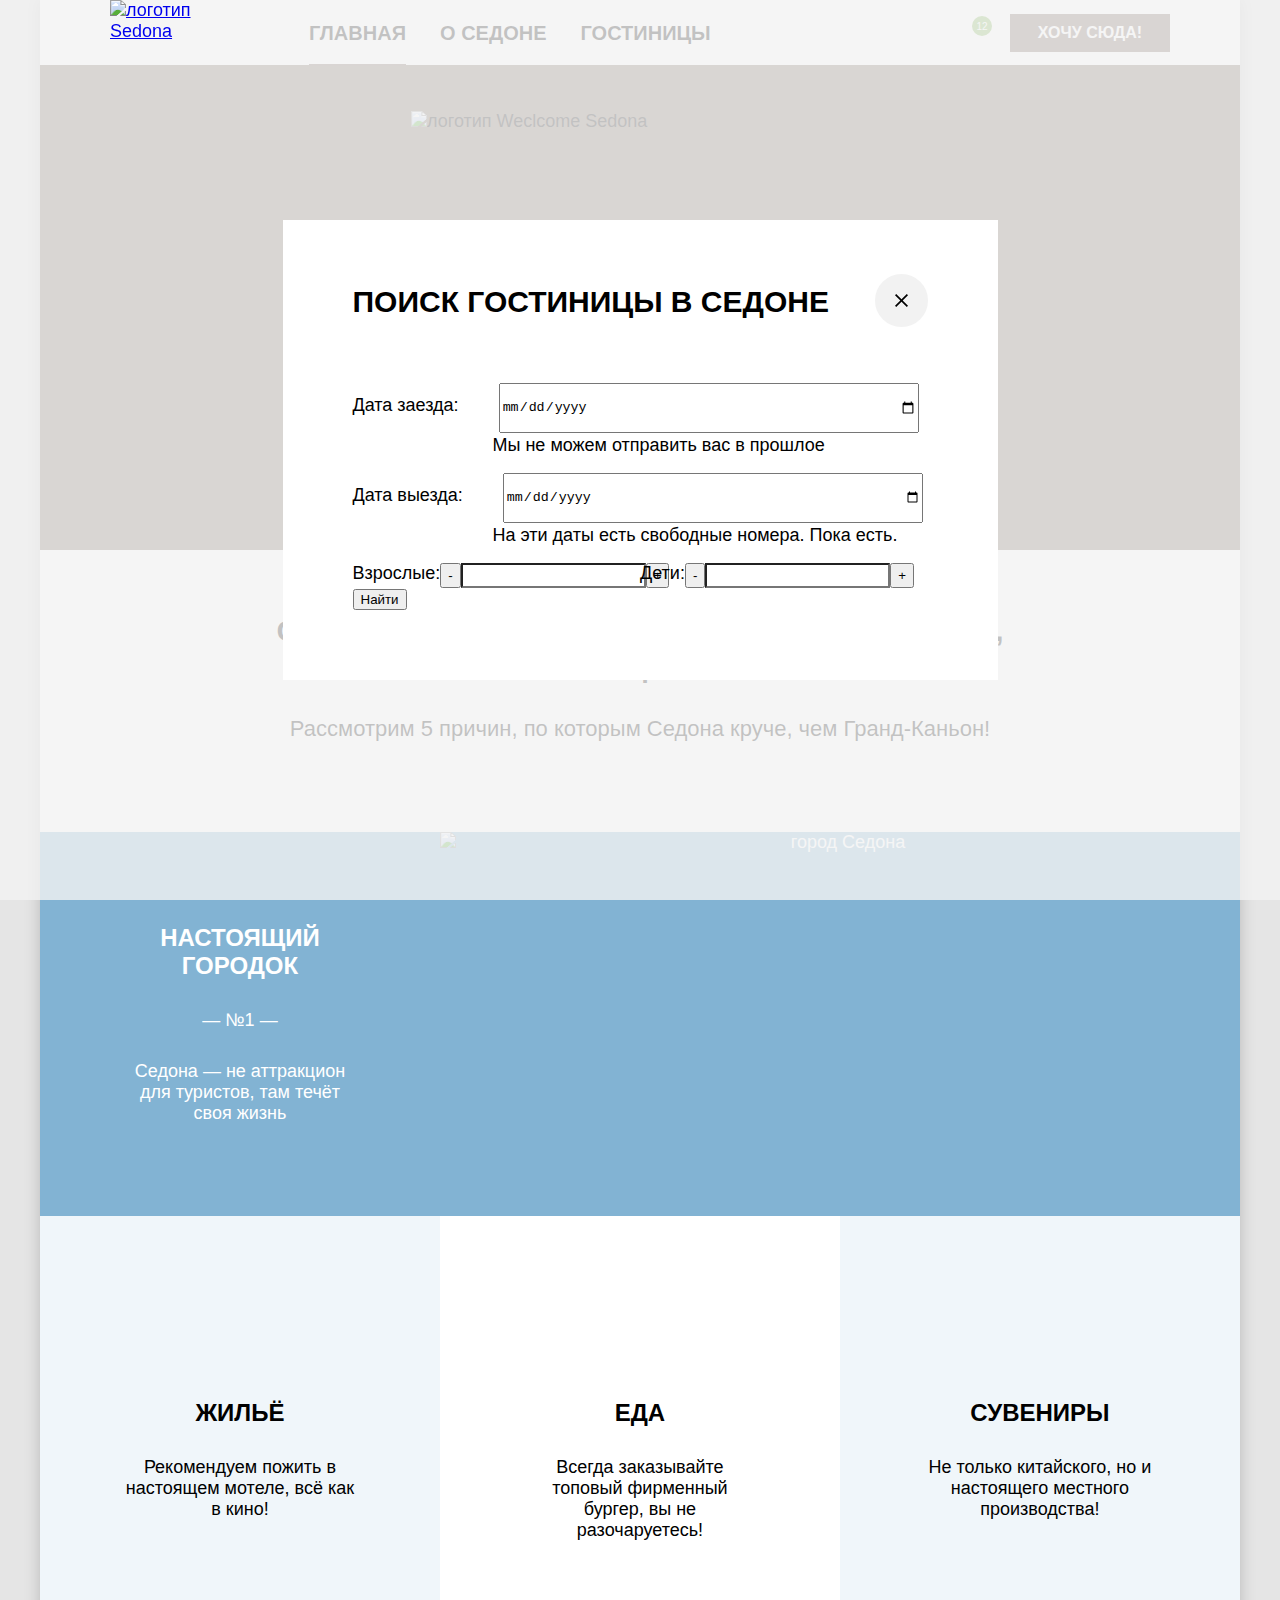
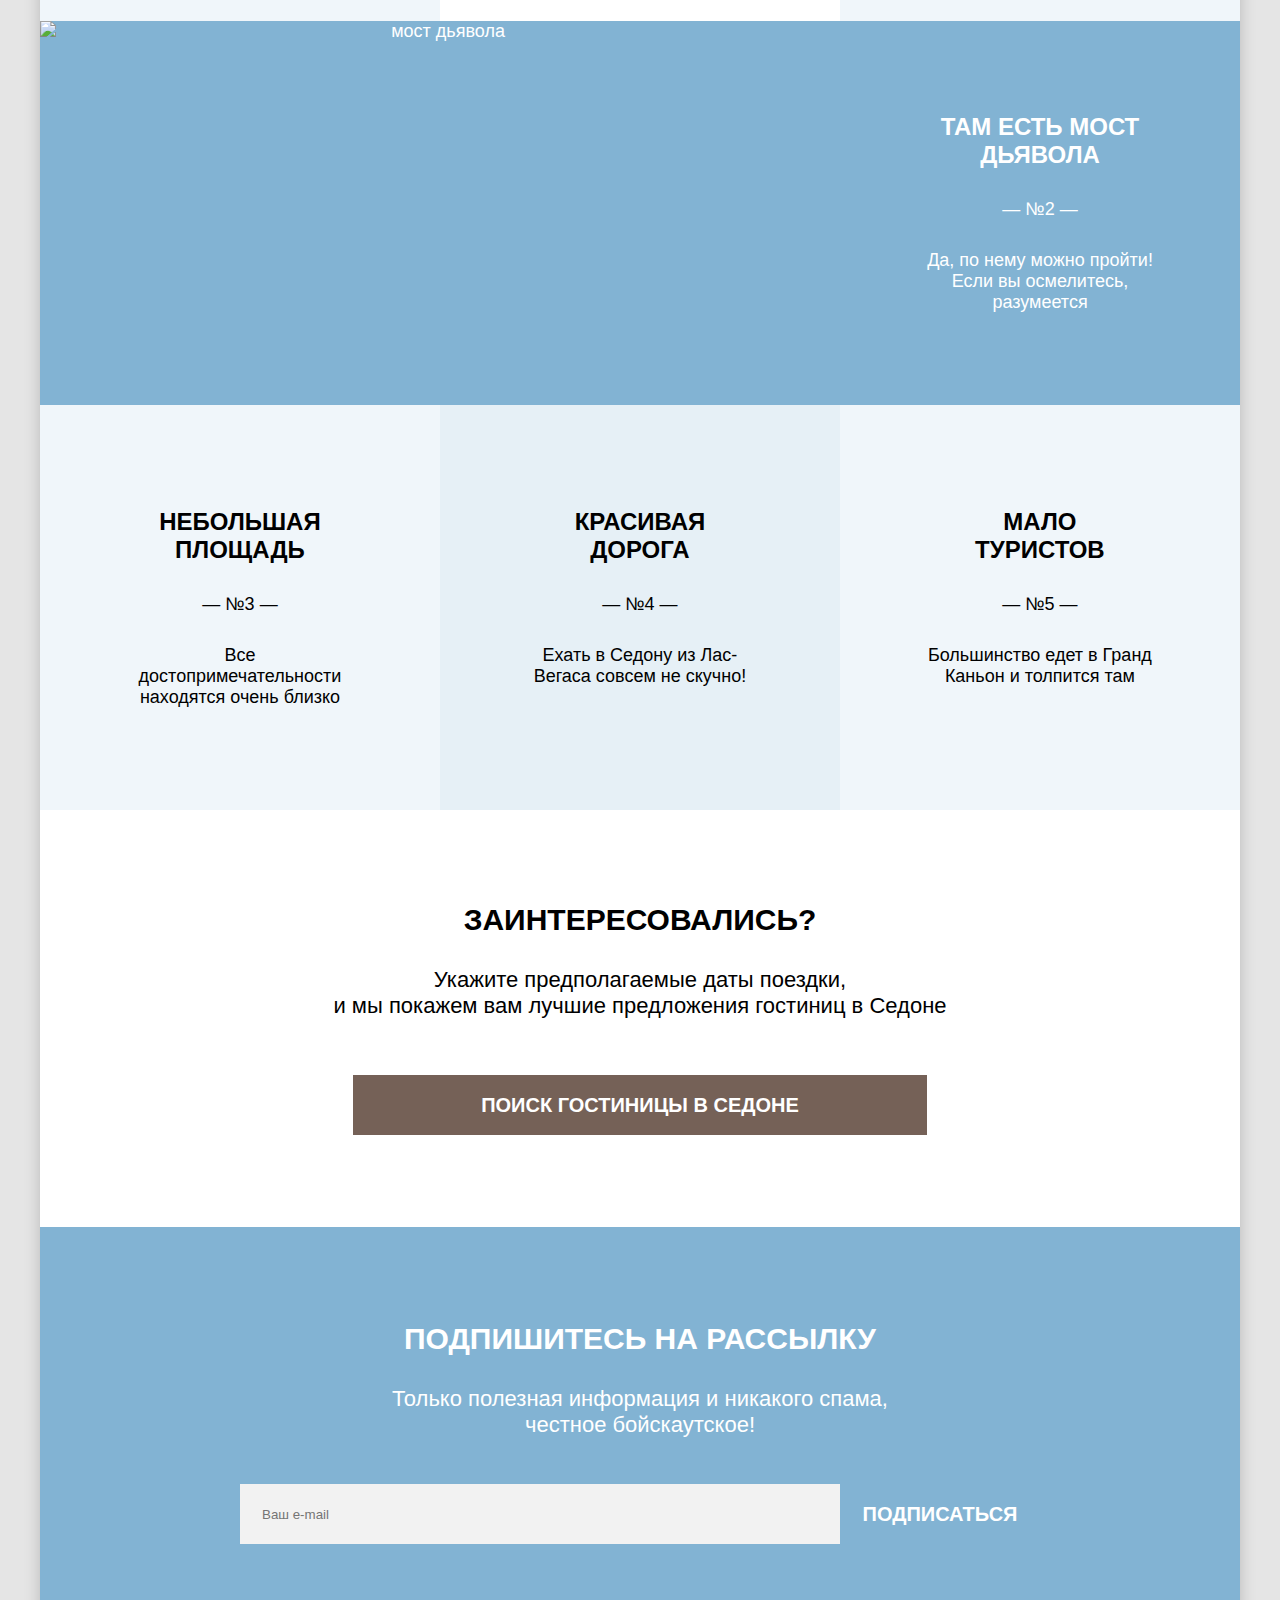
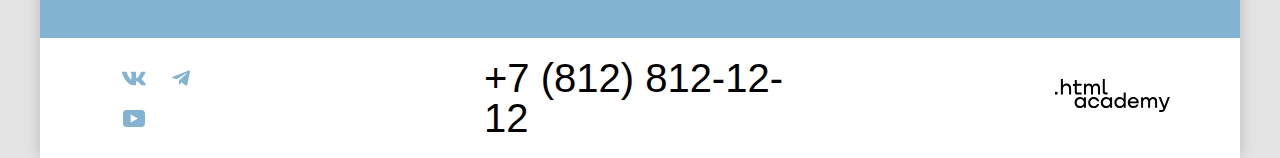
==== index.html @ 7ae9b47b "к 9му ДЗ" ====
<!DOCTYPE html>
<html lang="ru">

  <head>
    <meta charset="utf-8">
    <title>HTML Academy: Седона</title>
    <link rel="stylesheet" href="styles/styles.css">
  </head>

  <body>
    <div class="site-container">
      <header class="navigation">
        <a class="logo-sedona-header-link" href="index.html">
          <img class="logo-sedona-header" src="images/logo-header.svg" width="139" height="70" alt="логотип Sedona">
        </a>
        <ul class="navigation-list">
          <li class="navigation-item  active">
            <a class="navigation-link navigation-link-current" href="index.html">Главная</a>
          </li>
          <li class="navigation-item">
            <a class="navigation-link" href="#">О Седоне</a>
          </li>
          <li class="navigation-item ">
            <a class="navigation-link" href="catalog.html">Гостиницы</a>
          </li>
        </ul>
        <ul class="navigation-user">
          <li class="navigation-user-item navigation-user-item-first">
            <a class="navigation-user-link" href="#">
              <span class="visually-hidden">Поиск</span>
            </a>
          </li>
          <li class="navigation-user-item">
            <a class="navigation-user-link link-like" href="#">
              <span class="number-like">12</span>
              <span class="visually-hidden">Лайк</span>
            </a>
          </li>
          <li class="navigation-user-item navigation-user-item-three">
            <a class="navigation-user-link-button" href="#">Хочу сюда!</a>
          </li>
        </ul>
      </header>

      <main class="main-container">
        <section class="logo-slogan">
          <div class="welcome-sedona">
            <h1 class="visually-hidden">Wecome Sedona</h1>
            <img class="logo-main" src="images/logo-main.svg" width="458" height="352" alt="логотип Weclcome Sedona">
          </div>
          <h2 class="slogan">Седона — небольшой городок в Аризоне,<br>
            заслуживающий большего!</h2>
          <p class="reason-title">Рассмотрим 5 причин, по которым Седона круче, чем Гранд-Каньон!</p>
        </section>

        <section class="reason">
          <ul class="reason-list">
            <li class="reason-item reason-item-full">
              <div class="flex-reason dark-blue">
                <div class="flex-reason-column">
                  <h3 class="reason-name">Настоящий городок</h3>
                  <p class="reason-number">— №1 —</p>
                  <p class="reason-desc">Седона — не аттракцион для туристов, там течёт своя жизнь</p>
                </div>
                <div class="reason-pic"><img class="city-image" src="images/town.jpg" width="800" height="384"
                    alt="город Седона"></div>
              </div>
              <ul class="advantages-list">
                <li class="advantages-house light-blue">
                  <h3 class="advantages-name">Жильё</h3>
                  <p class="advantages-desc">Рекомендуем пожить в настоящем мотеле,
                    всё как в кино!</p>
                </li>
                <li class="advantages-food">
                  <h3 class="advantages-name">Еда</h3>
                  <p class="advantages-desc">Всегда заказывайте
                    топовый фирменный бургер, вы не разочаруетесь!</p>
                </li>
                <li class="advantages-souvenir light-blue">
                  <h3 class="advantages-name">Сувениры</h3>
                  <p class="advantages-desc">Не только китайского,
                    но и настоящего местного производства!</p>
                </li>
              </ul>
            </li>
            <li class="reason-item reason-item-full">
              <div class="flex-reason flex-reason-reverse dark-blue">
                <div class="flex-reason-column">
                  <h3 class="reason-name">Там есть
                    мост дьявола</h3>
                  <p class="reason-number">— №2 —</p>
                  <p class="reason-desc">Да, по нему можно пройти! Если вы осмелитесь, разумеется</p>
                </div>
                <div class="reason-pic"><img class="bridge-image" src="images/bridge.jpg" width="800" height="384"
                    alt="мост дьявола"></div>
              </div>
            </li>
            <li class="reason-item  light-blue reason-item-last">
              <h3 class="reason-name">Небольшая площадь</h3>
              <p class="reason-number">— №3 —</p>
              <p class="reason-desc">Все достопримечательности находятся очень близко</p>
            </li>
            <li class="reason-item blue reason-item-last">
              <h3 class="reason-name">Красивая <br> дорога</h3>
              <p class="reason-number">— №4 —</p>
              <p class="reason-desc">Ехать в Седону из Лас-Вегаса совсем не скучно!</p>
            </li>
            <li class="reason-item  light-blue reason-item-last">
              <h3 class="reason-name">Мало <br>туристов</h3>
              <p class="reason-number">— №5 —</p>
              <p class="reason-desc">Большинство едет в Гранд Каньон и толпится там</p>
            </li>
          </ul>
        </section>

        <section class="hotel">
          <h2>Заинтересовались?</h2>
          <p>Укажите предполагаемые даты поездки,<br>и мы покажем вам лучшие предложения гостиниц в Седоне</p>
          <a class="hotel-link" href="Index/Modal.html">ПОИСК ГОСТИНИЦЫ В СЕДОНЕ</a>
        </section>

        <section class="email">
          <h2>Подпишитесь на рассылку</h2>
          <p>Только полезная информация и никакого спама,<br> честное бойскаутское!</p>
          <form class="email-form" action="https://echo.htmlacademy.ru/" method="get">
            <input class="input-email" type="email" name="email" id="email" placeholder="Ваш e-mail">
            <button class="button-email" type="submit">Подписаться</button>
          </form>
        </section>
      </main>

      <footer class="page-footer">
        <section class="page-footer-container">
          <div class="footer-social">
            <h3 class="visually-hidden">Социальные сети</h3>
            <ul class="footer-social-list">
              <li class="footer-social-item">
                <a class="footer-social-link" href="https://vk.com/htmlacademy">
                  <svg class="social-icon" aria-hidden="true" focusable="false" width="24" height="15"
                    viewBox="0 0 24 15" fill="none" xmlns="http://www.w3.org/2000/svg">
                    <g clip-path="url(#clip0_33515_1186)">
                      <path fill-rule="evenodd" clip-rule="evenodd"
                        d="M23.45 1.448C23.616 0.902 23.45 0.5 22.655 0.5H20.03C19.362 0.5 19.054 0.847 18.887 1.23C18.887 1.23 17.552 4.426 15.661 6.502C15.049 7.104 14.771 7.295 14.437 7.295C14.27 7.295 14.019 7.104 14.019 6.557V1.448C14.019 0.792 13.835 0.5 13.279 0.5H9.151C8.734 0.5 8.483 0.804 8.483 1.093C8.483 1.714 9.429 1.858 9.526 3.606V7.404C9.526 8.237 9.373 8.388 9.039 8.388C8.149 8.388 5.984 5.177 4.699 1.503C4.45 0.788 4.198 0.5 3.527 0.5H0.9C0.15 0.5 0 0.847 0 1.23C0 1.912 0.89 5.3 4.145 9.781C6.315 12.841 9.37 14.5 12.153 14.5C13.822 14.5 14.028 14.132 14.028 13.497V11.184C14.028 10.447 14.186 10.3 14.715 10.3C15.105 10.3 15.772 10.492 17.33 11.967C19.11 13.716 19.403 14.5 20.405 14.5H23.03C23.78 14.5 24.156 14.132 23.94 13.404C23.702 12.68 22.852 11.629 21.725 10.382C21.113 9.672 20.195 8.907 19.916 8.524C19.527 8.033 19.638 7.814 19.916 7.377C19.916 7.377 23.116 2.951 23.449 1.448H23.45Z"
                        fill="currentColor" />
                    </g>
                    <defs>
                      <clipPath id="clip0_33515_1186">
                        <rect width="24.0005" height="14" fill="white" transform="translate(0 0.5)" />
                      </clipPath>
                    </defs>
                  </svg>
                  <span class="visually-hidden">Вконтакте</span>
                </a>
              </li>
              <li class="footer-social-item">
                <a class="footer-social-link" href=" https://t.me/htmlacademy ">
                  <svg class="social-icon" aria-hidden="true" focusable="false" width="18" height="17"
                    viewBox="0 0 18 17" fill="none" xmlns="http://www.w3.org/2000/svg">
                    <g clip-path="url(#clip0_33515_1184)">
                      <path
                        d="M16.7855 0.59926L0.840977 6.74776C-0.247172 7.18481 -0.240877 7.79184 0.641333 8.06253L4.73493 9.33953L14.2063 3.3637C14.6542 3.09121 15.0634 3.2378 14.727 3.53636L7.05332 10.4619H7.05152L7.05332 10.4628L6.77094 14.6823C7.18462 14.6823 7.36718 14.4925 7.5992 14.2686L9.58754 12.3351L13.7234 15.39C14.486 15.81 15.0337 15.5941 15.2234 14.6841L17.9384 1.88885C18.2163 0.774623 17.513 0.270117 16.7855 0.59926Z"
                        fill="currentColor" />
                    </g>
                    <defs>
                      <clipPath id="clip0_33515_1184">
                        <rect width="18" height="17" fill="white" transform="translate(0.000488281)" />
                      </clipPath>
                    </defs>
                  </svg>
                  <span class="visually-hidden">Telegram</span>
                </a>
              </li>
              <li class="footer-social-item">
                <a class="footer-social-link" href="https://www.youtube.com/user/htmlacademyru">
                  <svg class="social-icon" aria-hidden="true" focusable="false" width="22" height="17"
                    viewBox="0 0 22 17" fill="none" xmlns="http://www.w3.org/2000/svg">
                    <path
                      d="M18.6 0H3.18C1.31 0 0 1.6 0 3.4v10.1C0 15.4 1.31 17 3.17 17h15.66c1.64 0 3.17-1.6 3.17-3.4V3.4C21.78 1.6 20.47 0 18.6 0ZM7.67 12.54V4.46L15 8.5l-7.33 4.04Z"
                      fill="currentColor" />
                  </svg>
                  <span class="visually-hidden">Youtube </span>
                </a>
              </li>
            </ul>
          </div>

          <div class="footer-phone">
            <a class="phone-number" href="tel.:88128121212">+7 (812) 812-12-12</a>
          </div>

          <div class="footer-logo-html_academy">
            <a href="https://htmlacademy.ru/">
              <svg class="footer-logo-html_academy-link" aria-hidden="true" focusable="false" width="115" height="33"
                viewBox="0 0 115 33" fill="none" xmlns="http://www.w3.org/2000/svg">
                <path d="M0 12.9V15.5H2.5V12.9H0Z" fill="currentColor" />
                <path
                  d="M11.6 4.5C10 4.5 8.8 5.2 8 6.2H7.9V0H5.9V15.5H7.9V10.2C7.9 8.1 9.2 6.6 11.2 6.6C13 6.6 14.1 8 14.1 9.8V15.5H16.1V9.4C16.2 6.4 14.3 4.5 11.6 4.5Z"
                  fill="currentColor" />
                <path
                  d="M26.6 4.8H21.8V1.1H19.8V4.9H17.9V6.9H19.8V12.9C19.8 14.6 20.8 15.6 22.5 15.6H26.6V13.6H22.9C22.2 13.6 21.8 13.2 21.8 12.5V6.8H26.6V4.8Z"
                  fill="currentColor" />
                <path
                  d="M41.1 4.6C39.5 4.6 38.2 5.4 37.6 6.7H37.5C36.9 5.5 35.7 4.6 34.1 4.6C32.7 4.6 31.6 5.4 31 6.4H30.9V4.8H29V15.4H31V10C31 8 32 6.5 33.6 6.5C35.1 6.5 36 7.5 36 9.1V15.4H38V9.8C38 7.4 39.4 6.5 40.6 6.5C42.1 6.5 43 7.5 43 9.1V15.4H45V8.9C45.1 6.4 43.6 4.6 41.1 4.6Z"
                  fill="currentColor" />
                <path
                  d="M47.8 12.7C47.8 14.4 48.8 15.4 50.6 15.4H52.6V13.4H50.9C50.2 13.4 49.8 13 49.8 12.3V0H47.8V12.7Z"
                  fill="currentColor" />
                <path
                  d="M28.9 19.7C28 18.6 26.7 17.9 25 17.9C21.9 17.9 19.6 20.2 19.6 23.5C19.6 26.8 21.9 29.1 25 29.1C26.8 29.1 28 28.3 28.8 27.2H28.9V28.8H30.9V18.2H28.9V19.7ZM25.3 27.1C23.1 27.1 21.7 25.5 21.7 23.5C21.7 21.5 23.1 19.9 25.3 19.9C27.5 19.9 28.9 21.5 28.9 23.5C28.9 25.4 27.5 27.1 25.3 27.1Z"
                  fill="currentColor" />
                <path
                  d="M44.2 22C43.7 19.6 41.6 17.9 38.8 17.9C35.4 17.9 33.2 20.4 33.2 23.5C33.2 26.6 35.4 29.1 38.8 29.1C41.6 29.1 43.7 27.3 44.2 24.9H42.1C41.7 26.2 40.4 27.2 38.8 27.2C36.6 27.2 35.2 25.6 35.2 23.6C35.2 21.6 36.6 20 38.8 20C40.4 20 41.6 21 42.1 22.2H44.2V22Z"
                  fill="currentColor" />
                <path
                  d="M55.1 19.7C54.2 18.6 52.9 17.9 51.2 17.9C48.1 17.9 45.8 20.2 45.8 23.5C45.8 26.8 48.1 29.1 51.2 29.1C53 29.1 54.2 28.3 55 27.2H55.1V28.8H57.1V18.2H55.1V19.7ZM51.5 27.1C49.3 27.1 47.9 25.5 47.9 23.5C47.9 21.5 49.3 19.9 51.5 19.9C53.7 19.9 55.1 21.5 55.1 23.5C55.1 25.4 53.6 27.1 51.5 27.1Z"
                  fill="currentColor" />
                <path
                  d="M68.7 19.8C67.8 18.7 66.5 17.9 64.8 17.9C61.7 17.9 59.4 20.2 59.4 23.5C59.4 26.8 61.6 29.1 64.8 29.1C66.5 29.1 67.8 28.3 68.6 27.3H68.7V28.8H70.7V13.4H68.7V19.8ZM65.1 27.1C62.9 27.1 61.5 25.5 61.5 23.5C61.5 21.5 62.9 19.9 65.1 19.9C67.3 19.9 68.7 21.5 68.7 23.5C68.6 25.5 67.2 27.1 65.1 27.1Z"
                  fill="currentColor" />
                <path
                  d="M78.3 17.9C75 17.9 72.8 20.4 72.8 23.5C72.8 26.5 74.9 29.1 78.3 29.1C80.8 29.1 82.8 27.8 83.5 25.5H81.4C80.9 26.5 79.8 27.1 78.4 27.1C76.5 27.1 75.1 25.8 75 24.2H83.8C84 20.6 81.8 17.9 78.3 17.9ZM78.3 19.8C80 19.8 81.3 20.8 81.6 22.4H75.1C75.4 20.9 76.6 19.8 78.3 19.8Z"
                  fill="currentColor" />
                <path
                  d="M98.2 17.9C96.6 17.9 95.3 18.7 94.6 19.9H94.5C93.9 18.7 92.7 17.9 91.1 17.9C89.7 17.9 88.6 18.6 88 19.7V18.2H86.1V28.8H88.1V23.4C88.1 21.4 89.1 20 90.7 19.9C92.2 19.9 93.1 20.9 93.1 22.5V28.8H95.1V23.2C95.1 20.8 96.5 19.9 97.7 19.9C99.2 19.9 100.1 20.9 100.1 22.5V28.8H102.1V22.3C102.2 19.7 100.7 17.9 98.2 17.9Z"
                  fill="currentColor" />
                <path
                  d="M109.4 27L105.8 18.1H103.6L108.4 29.7C108.1 30.6 107.7 30.9 106.7 30.9H104.2V32.9H106.7C108.5 32.9 109.5 32.1 110.2 30.3L114.9 18.1H112.8L109.4 27Z"
                  fill="currentColor" />
              </svg>

            </a>
          </div>
        </section>
      </footer>
    </div>
    <!-- модальное окно -->
    <div class="modal-conteiner">
      <div class="modal modal-auth">
        <!-- кнопка закрыть -->
        <button class="modal-close-button">
          <span class="visually-hidden">Закрыть</span>
        </button>
        <!-- контент -->
        <section class="modal-content">

          <h2 class="modal-title">Поиск гостиницы в седоне</h2>
          <!-- форма -->
          <form class="modal-form" action="https://echo.htmlacademy.ru/" method="post">
            <div class="date">
              <label class="arrival-date">
                Дата заезда:<input class="arrival-date-input" type="date" id="arrival" name="arrival"
                  placeholder="27 апреля 2020">
                <span class="span-arrival-date"> Мы не можем отправить вас в
                  прошлое</span>
              </label>
            </div>

            <div class="date">
              <label class="departure-date">
                Дата выезда:<input class="departure-date-input" type="date" id="departure" name="departure"
                  placeholder="27 апреля 2020"> <span class="span-departure-date"> На эти даты есть свободные номера.
                  Пока есть.</span>
              </label>
            </div>

            <div class="people-children">
              <label class="people">
                Взрослые: <div><button class="btn-min" type="button">-</button><input class="people-input" type="number" id="people"
                  name="people"><button class="btn-max" type="button">+</button></div>
              </label>

              <label class="children">
                Дети: <div><button class="btn-min"  type="button">-</button><input class="children-input" type="number" id="children"
                  name="children"><button class="btn-max" type="button">+</button></div>
              </label>
            </div>

            <!-- кнопка найти -->
            <button class="search" type="submit" id="search-btn" name="search-btn">Найти</button>
          </form>
      </div>
    </div>
  </body>

</html>
---- styles/styles.css ----
@font-face {
  font-family: "PT Sans";
  font-style: normal;
  font-weight: 400;
  src: url("../fonts/ptsans-400.woff2") format(woff2);
  font-display: swap;
}

@font-face {
  font-family: "PT Sans";
  font-style: normal;
  font-weight: 700;
  src: url("../fonts/ptsans-700.woff2") format(woff2);
  font-display: swap;
}

*,
*:before,
*:after {
  box-sizing: border-box;
}

.visually-hidden {
  position: absolute;
  width: 1px;
  height: 1px;
  margin: -1px;
  padding: 0;
  border: 0;
  clip: rect(0 0 0 0);
  overflow: hidden;
}

/* СКРЫТЬ СТРЕЛКИ в Chrome, Safari, Edge, Opera */
.people-input,
.children-input {
  -webkit-appearance: none;
  margin: 0;
}

/* СКРЫТЬ СТРЕЛКИ в Firefox */
input[type=number] {
  -moz-appearance: textfield;
}



html {
  height: 100%;
  /* липкий футер */
}

body {
  display: flex;
  min-height: 100%;
  /* липкий футер */
  margin: 0;
  font-family: "PT Sans", sans-serif;
  font-weight: 400;
  font-size: 18px;
  line-height: 21px;
  font-style: normal;
  background-color: #E5E5E5;
  color: #000000;
}

.site-container {
  display: flex;
  min-height: 100%;
  /* липкий футер */
  flex-direction: column;
  width: 1200px;
  margin: 0 auto;
  box-shadow: 0 0 15px rgba(0, 0, 0, 0.2);
  background-color: #ffffff;
}

.main-container {
  flex-grow: 1;
  /* липкий футер */
  background-color: #ffffff;
}


.page-header {
  color: #000000;
  background-color: #ffffff;
}

.navigation-link {
  font-weight: 700;
  font-size: 20px;
  line-height: 26px;
  text-align: center;
  color: #000000;
  text-decoration: none;
  text-transform: uppercase;
}

.button-navigation-link {
  /* кнопка ХОЧУ СЮдА */
  font-weight: 700;
  font-size: 16px;
  line-height: 20px;
  color: #ffffff;
  background-color: #756157;
  text-decoration: none;
  text-transform: uppercase;
}

.welcome-sedona {
  min-height: 485px;
  padding-top: 46px;
  background-color: #766458;
  background-image: url('../images/divider.svg'), url("../images/main-background.jpg");
  background-position: bottom,
    left top;
  background-repeat: no-repeat;
  margin-bottom: 63px;
}



.slogan {
  font-weight: 700;
  font-size: 30px;
  line-height: 36px;
  text-align: center;
  text-transform: uppercase;
  margin: 0;

  margin-bottom: 31px;
}

.reason-title {
  font-size: 22px;
  line-height: 26px;
  text-align: center;
  margin: 0;
  margin-bottom: 90px;
}

.reason-list {
  text-align: center;
  color: #000000;
}

.dark-blue {
  background-color: #82B3D3;
}

.light-blue {
  background-color: rgba(131, 179, 211, 0.12);
}

.blue {
  background-color: rgba(131, 179, 211, 0.2);
}


.advantages {
  color: #000000;
}


.advantages-food {
  background-color: #ffffff;
}

.reason-name,
.advantages-name {
  font-family: "PT Sans", sans-serif;
  font-weight: 700;
  font-size: 24px;
  line-height: 28px;
  text-transform: uppercase;
  margin: 0;
  margin-bottom: 30px;
}

.reason-number {
  margin: 0;
  margin-bottom: 30px;
}

.reason-desc,
.advantages-desc {
  margin: 0;
}

.hotel h2 {
  font-size: 30px;
  line-height: 36px;
  font-weight: 700;
  text-transform: uppercase;
  margin: 0;
  margin-bottom: 29px;
}

.hotel p {
  margin: 0;
  margin-bottom: 56px;
}


.hotel-link {
  font-size: 20px;
  line-height: 36px;
  font-weight: 700;
  width: 574px;
  padding: 12px 15px;
  background-color: #756157;
  color: #ffffff;
  text-decoration: none;
  text-align: center;
}

.hotel-link:hover,
.hotel-link:focus {
  background-color: #615048;
  outline: none;
}

.hotel-link:active {
  color: rgba(255, 255, 255, 0.3);
}

.hotel-link:visited {
  background-color: #E5E5E5;
}

/* .button-view {
  text-decoration: none;
  color: #000000;
  font-size: 20px;
  line-height: 36px;
  font-weight: 700;
  background-color: #756157;
  color: #ffffff;
} */

.email {
  padding-top: 94px;
  padding-bottom: 94px;
  background-image: url("../images/background.jpg");
  background-repeat: no-repeat;
  background-size: 100% auto;
  background-color: #82B3D3;
  color: #ffffff;
  text-align: center;
}

.email-catalog {
  background-image: none;
  color: #000000;
  background-color: #ffffff;
}

.email h2 {
  font-size: 30px;
  line-height: 36px;
  font-weight: 700;
  text-transform: uppercase;
  margin: 0;
  margin-bottom: 29px;
}

.email p {
  font-size: 22px;
  line-height: 26px;
  margin: 0;
  margin-bottom: 46px;
}

.input-email {
  width: 600px;
  height: 60px;
  padding: 20px 20px 19px 22px;
  margin-right: 0;
  border: none;
  background-color: #F2F2F2;
  font-family: inherit;
}

.email-form {
  display: grid;
  grid-template-columns: 600px 200px;
  justify-content: center;
  align-items: center;
}

.button-email {
  width: 200px;
  height: 60px;
  padding: 12px 15px;
  font-size: 20px;
  line-height: 36px;
  font-weight: 700;
  color: #ffffff;
  background-color: #82B3D3;
  margin-left: 0;
  border: none;
  text-transform: uppercase;
  cursor: pointer;
  font-family: inherit;
}

.button-email:hover,
.button-email:focus {
  background-color: #68A2CA;
  outline: none;
}

.button-email:active {
  color: rgba(255, 255, 255, 0.3);
}

.button-email:disabled {
  background-color: #E5E5E5;
  pointer-events: none;
}

.footer-phone a {
  font-size: 40px;
  line-height: 40px;
  color: #000000;
  text-decoration: none;
}

.footer-phone a:hover,
.footer-phone a:focus {
  color: #756157;
  outline: none;
}

.footer-phone a:active {
  color: rgba(117, 97, 87, 0.3)
}

.logo-html_academy:hover {
  fill: #756157;
}


/* CATAlog */
.hotel-search {
  padding: 35px 70px 70px;
  background-color: #7c552d;
  background-image: url('../images/hotel-search.jpg');
  background-repeat: no-repeat;
  color: #ffffff;

}

.breadcrumbs-list {
  margin: 0;
  padding: 0;
  margin-bottom: 40px;
  list-style: none;
  display: flex;
  flex-wrap: wrap;
  align-items: center;
  font-size: 16px;
  line-height: 21px;
}

.breadcrumbs-item {
  margin-right: 10px;
  padding-right: 15px;
  position: relative;
}

/* .breadcrumbs-item::after {
  position: absolute;
  content: '';
  right: 0;
  top: 50%;
  transform: translateY(-50%);
  width: 5px;
  height: 8px;
  background-image: url('../images/breadcrubs-vector.svg');
  background-repeat: no-repeat;
  background-position: center;
} */

.breadcrumbs-item::after {
  background-image: url('../images/breadcrubs-vector.svg');
  display: block;
  content: '';
  position: absolute;
  width: 5px;
  height: 8px;
  top: 6px;
  right: 0;
}

.breadcrumbs-item:last-child:after {
  display: none;
}

.breadcrumbs-item:last-child {
  margin-right: 0;
}

.breadcrumbs-link {
  color: #ffffff;
  text-decoration: none;
}

.hotel-search-title {
  margin: 0;
  margin-bottom: 10px;
  font-size: 60px;
  line-height: 78px;
}

.infrastructure-title,
.type-of-housing-title {
  font-size: 20px;
  line-height: 26px;
  margin-bottom: 30px;
}

.button-submit,
.button-reset {
  font-weight: 700;
  font-size: 16px;
  line-height: 20px;
  text-transform: uppercase;
}

.button-submit {
  width: 160px;
  height: 48px;
  padding: 14px 15px;
  background-color: #82B3D3;
  color: #ffffff;
  border: #82B3D3;
  margin-bottom: 20px;
  cursor: pointer;
}

.button-submit:hover,
.button-submit:focus {
  background-color: #68A2CA;
  outline: none;
}

.button-submit:active {
  color: rgba(255, 255, 255, 0.3);
}

.button-submit:disabled {
  background-color: #E5E5E5;
  pointer-events: none;
}


.button-reset {
  font-weight: 400;
  text-transform: none;
  width: 80px;
  height: 20px;
  background-color: rgba(0, 125, 215, 0.0);
  border: #6bb3e6;
  align-self: center;
  color: #ffffff;
  padding: 0;
  cursor: pointer;
}

.button-reset:active {
  color: rgba(255, 255, 255, 0.3);
}


.hotel-card-title {
  font-weight: 700;
  font-size: 24px;
  line-height: 28px;
  padding: 0;
  margin: 0;
  text-decoration: none;
  color: #000000;
  grid-column: 1/ -1;
}

.hotel-card-link {
  text-decoration: none;
  grid-column: 1/ -1;
  color: #000000;
}

.hotel-card-title-link {
  text-decoration: none;
  color: #000000;
}

.hotel-card-image {
  display: block;
}

.product-card-button {
  font-weight: 700;
  font-size: 16px;
  line-height: 20px;
  text-transform: uppercase;
  background-color: #756157;
  color: #ffffff;
  text-decoration: none;
  padding: 9px 15px 8px;
  text-align: center;
}

.product-card-button:hover,
.product-card-button:focus {
  background-color: #615048;
  outline: none;
}

.product-card-button:active {
  color: rgba(255, 255, 255, 0.3);
}


.product-card-button-blue:hover,
.product-card-button-blue:focus {
  background-color: #68A2CA;
  outline: none;
}

.product-card-button-blue:active {
  color: rgba(255, 255, 255, 0.3);
}

.product-card-button-blue {
  background-color: #82B3D3;
}

.product-card-button-green {
  background-color: #7DB54F;
}

.product-card-button-green:hover,
.product-card-button-green:focus {
  background-color: #6C9E42;
  outline: none;
}

.product-card-button-green:active {
  color: rgba(255, 255, 255, 0.3);
}

.hotel-item .visually-hidden {
  display: inline-block;
  outline: none;
}

.rating {
  font-size: 16px;
  line-height: 20px;
  display: inline-block;
  padding: 9px 22px 8px 23px;
  background-color: #F2F2F2;
  text-transform: uppercase;
}


/* навигация */
.navigation {
  display: flex;
  width: 100%;
  padding-left: 70px;
  padding-right: 70px;
}

.logo-sedona-header {
  display: block;
}

.logo-sedona-header-link {
  margin-bottom: -5px;
  margin-right: 30px;
  position: relative;
  z-index: 2;
}

.navigation-list {
  margin: 0;
  margin-left: 30px;
  padding: 0;
  width: 500px;
  display: flex;
  flex-wrap: wrap;
  list-style-type: none;
  align-items: center;
}

.navigation-item {
  margin-right: 34px;
}

.navigation-item:last-child {
  margin-right: 0;
}

.navigation-item.active {
  position: relative;
}



.navigation-item.active::after {
  content: '';
  position: absolute;
  left: 0;
  bottom: -20px;
  display: block;
  width: 100%;
  height: 2px;
  background-color: #756257;
}

.navigation-user {
  margin: 0;
  padding: 0;
  width: 300px;
  margin-left: auto;
  display: flex;
  flex-wrap: wrap;
  list-style-type: none;
  justify-content: end;
  align-items: center;
}

.navigation-user li:first-of-type {
  margin-right: 24px;
}

.navigation-user-link {
  height: 19px;
  width: 19px;
  display: block;
}

.navigation-user-item-second {
  margin-left: 22px;
}

.navigation-user-link-button {
  font-size: 16px;
  line-height: 20px;
  font-weight: 700;
  width: 160px;
  padding: 9px 15px;
  background-color: #756157;
  color: #ffffff;
  text-decoration: none;
  text-align: center;
  text-transform: uppercase;
  display: block;
}

.navigation-user-link-button:hover,
.navigation-user-link-button:focus {
  background-color: #615048;
  outline: none;
}

.navigation-user-link-button:active {
  color: rgba(255, 255, 255, 0.3);
}



.navigation-user-item-three {
  margin-left: 32px;
}

.navigation-user-item-first .navigation-user-link {
  background-image: url('../images/catalog-nav-search.svg');
  background-repeat: no-repeat;
  background-position: center;
}

.link-like {
  background-image: url('../images/catalog-nav-favorite.svg');
  background-repeat: no-repeat;
  background-position: center;
}

.link-like {
  position: relative;
}

.number-like {
  width: 20px;
  height: 20px;
  display: flex;
  justify-content: center;
  align-items: center;
  background-color: #7DB54F;
  color: #ffffff;
  border-radius: 50%;
  font-size: 10px;
  line-height: 13px;
  position: absolute;
  bottom: 6px;
  left: 13px;

}

/* навигация */


.logo-main {
  display: block;
  margin: 0 auto;
}

.reason-list {
  margin: 0;
  padding: 0;
  display: flex;
  flex-wrap: wrap;
  list-style: none;
}

.reason-item {
  width: 33.33%;
}

.reason-item-last {
  padding: 103px 85px 102px;
}

.reason-item-full {
  width: 100%;
}

.reason-pic img {
  display: block;
}

.advantages-list {
  display: flex;
  margin: 0;
  padding: 0;
  list-style: none;
}

.advantages-list li {
  width: 33.33%;
  padding-top: 183px;
  padding-bottom: 80px;
  padding-left: 85px;
  padding-right: 85px;

}

.advantages-house {
  background-image: url("../images/advantage/advantage-home.svg");
  background-repeat: no-repeat;
  background-position-x: center;
  background-position-y: 80px;
}

.advantages-food {
  background-image: url("../images/advantage/advantage-food.svg");
  background-repeat: no-repeat;
  background-position-x: center;
  background-position-y: 80px;
}

.advantages-souvenir {
  background-image: url("../images/advantage/advantage-souvenir.svg");
  background-repeat: no-repeat;
  background-position-x: center;
  background-position-y: 80px;

}

.flex-reason-reverse {
  display: flex;
  flex-direction: row-reverse;
}

.flex-reason {
  display: flex;
  color: #ffffff;
}

.flex-reason-column {
  display: flex;
  flex-direction: column;
  justify-content: center;
  width: 33.33%;
  padding: 92px 85px;
}


/* футер */
.page-footer-container {
  width: 100%;
  min-height: 120px;
  padding-left: 70px;
  padding-right: 70px;
  display: flex;
  align-items: center;
  background-color: #ffffff;
}

.footer-social {
  margin: 0;
  margin-right: 236px;
}

.footer-phone {
  margin-right: 235px;
}

.footer-social-list {
  padding: 0;
  margin: 0;
  list-style-type: none;
  display: flex;
  flex-wrap: wrap;
}

.footer-social-link {
  color: #83B3D3;
  width: 47px;
  height: 40px;
  display: flex;
  justify-content: center;
  align-items: center;
}

.footer-social-link:hover,
.footer-social-link:focus {
  color: #68A2CA;
  outline: none;
}

.footer-social-link:active {
  color: rgba(104, 162, 202, 0.3);
}

.footer-logo-html_academy {
  margin: 0;
}

.footer-logo-html_academy-link {
  color: #000000;
}

.footer-logo-html_academy-link:hover,
.footer-logo-html_academy-link:focus {
  outline: none;
  color: #756157;
}

.footer-logo-html_academy-link:active {
  outline: none;
  color: rgba(117, 97, 87, 0.3);
}

.flex-form {
  display: grid;
  grid-template-columns: 150px 145px 288px 160px;
  column-gap: 70px;
}

.flex-button {
  display: flex;
  flex-direction: column;
  justify-content: end;
  grid-column: 4 / 5;
  margin-right: 0%;

}

.infrastructure {
  width: 150px;
  height: 149px;
  padding: 0;
  margin: 0;
}

.infrastructure-list {
  list-style: none;
  padding: 0;
  margin: 0;
}

.infrastructure-item,
.type-of-housing-item {
  margin-bottom: 15px;
}

.infrastructure-item:last-child,
.type-of-housing-item:last-child {
  margin-bottom: 0;
}

.type-of-housing {
  width: 145px;
  height: 149px;
  list-style: none;
  padding: 0;
  margin: 0;
}

.type-of-housing-list {
  list-style: none;
  padding: 0;
  margin: 0;
  /* margin-right: 175px; */
}

/* range */
.range {
  display: flex;
  flex-direction: column;
}

.range p {
  margin: 0;
}
.range-wrapper-inputs {
  margin-bottom: 40px;
}


.range-scale {
  position: relative;
  height: 4px;
  margin-bottom: 16px;
  background-color: #242424;
  border-radius: 2px;
}

.range-bar {
  position: absolute;
  height: 4px;
  background-color: #af7842;
}

.range-toggle {
  position: absolute;
  width: 20px;
  height: 20px;
  background: #ffffff;
  border: 2px solid #242424;
  border-radius: 50%;
  cursor: pointer;
}

.range-toggle:hover {
  background-color: #dbb590;
}

.range-toggle:active,
.range-toggle:focus {
  outline: 3px solid #dbb590;
}

.toggle-min {
  top: -8px;
  left: -10px;
}

.toggle-max {
  top: -8px;
  right: -10px;
}

.range-wrapper-inputs {
  display: flex;
  justify-content: center;
}

.catalog-filter-label {
  display: flex;
  margin-right: 5px;
}

.range-input {
  width: 30px;
  padding: 0 2px;
  font: inherit;
  text-align: center;
  background-color: transparent;
  border: none;
  appearance: textfield;
}

.range-input::-webkit-outer-spin-button,
.range-input::-webkit-inner-spin-button {
  appearance: none;
  margin: 0;
}
/* range */


.hotel {
  padding: 92px 0;
  width: 100%;
  display: flex;
  flex-direction: column;
  align-items: center;
}

.social-icon:hover {
  fill: #E5E5E5;
}

/* футер */


/* Блок .hotel-offers */
.hotel-offers {
  width: 100%;
  display: grid;
  grid-template-columns: 365px 400px 160px;
  column-gap: 70px;
  color: #000000;
  background-color: #ffffff;
  padding-left: 72px;
  padding-right: 71px;
  padding-bottom: 56px;
  padding-top: 50px;
  align-items: center;
}

.hotel-offers-quantity {
  font-size: 30px;
  line-height: 36px;
  font-weight: 700;
  width: 360px;
  text-transform: uppercase;
  margin: 0;
}


.select-control {
  font-size: 18px;
  line-height: 21px;
  width: 290px;
  height: 49px;
  justify-self: end;
  cursor: pointer;
  border: 2px solid #E5E5E5;
  border-radius: 4px;
  font-family: inherit;

}

.view-page {
  display: grid;
  grid-template-columns: 48px 48px 48px;
  padding: 0;
  margin: 0;
  list-style-type: none;
  height: 48px;
  column-gap: 8px;
}

.view-page-item {
  width: 48px;
  height: 48px;
}

.button-view {
  display: flex;
  justify-content: center;
  align-items: center;
  width: 48px;
  height: 48px;
  border: 2px solid #E5E5E5;
  border-radius: 4px;
}

.button-view svg {
  color: #000000;
}

.button-view:active,
.button-view:hover {
  border: 2px solid #000000;
  outline: none;
}


.button-view:focus {
  border: 2px solid #68A2CA;
  outline: none;
}

/* Блок .hotel-offers */


/* block-pagination */
.pagination-container {
  width: 1056px;
  display: flex;
  margin: 0 auto;
  padding: 0
}

.pagination-list {
  display: flex;
  margin: 0;
  padding: 0;
  list-style: none;
  margin-right: 270px;
}

.pagination-item:not(:last-child) {
  margin-right: 8px;
}

.pagination-link {
  display: flex;
  justify-content: center;
  align-items: center;
  min-width: 60px;
  height: 60px;
  font-size: 20px;
  line-height: 36px;
  font-weight: 700;
  color: #ffffff;
  background-color: #82B3D3;
  text-decoration: none;
  padding-left: 10px;
  padding-right: 10px;
}

.pagination-link:hover,
.pagination-link:focus {
  background-color: #68A2CA;
  outline: none;
}

.pagination-link:active {
  color: rgba(255, 255, 255, 0.3);
}

.pagination-current {
  color: #000000;
  background-color: #F2F2F2;
}

.pagination-container label {
  display: flex;
  width: 386px;
  justify-content: space-between;
  align-items: center;
}

.counter-hotel {
  display: block;
  margin-right: 51px;
}

.counter-hotel-figure {
  width: 160px;
  height: 49px;
  cursor: pointer;
  font-family: inherit;
  border-radius: 4px;
  border: 2px solid #E5E5E5;
  margin-right: auto;
}

/* block-pagination */


.hotel-card {
  width: 1056px;
  margin: 0 auto;
  margin-bottom: 96px;
}

.hotel-list {
  padding: 0;
  margin: 0;
  list-style: none;
  display: flex;
  flex-wrap: wrap;
  column-gap: 18px;
}

.hotel-item {
  width: 340px;
  padding: 20px;
  display: grid;
  grid-template-columns: 1fr 1fr;
  column-gap: 20px;
  row-gap: 16px;
}

.hotel p {
  text-align: center;
  font-size: 22px;
  line-height: 26px;
}



/* modal-conteiner */
.modal-conteiner {
  position: fixed;
  top: 0;
  left:0;
  display: flex;
  width: 100%;
  height: 100%;
  background-color:rgba(242, 242, 242, 0.8) ;
}

.modal {
  position: relative;
  margin: auto;
  padding: 54px 70px 70px;
  background-color: #ffffff;
}

.modal-auth {
  width: 715px;
}

.modal-title {
  margin: 0;
  margin-top: 10px;
  margin-bottom: 63px;
  font-family: inherit;
  font-size: 30px;
  line-height: 36px;
  font-weight: 700;
  color: #000000;
  text-transform: uppercase;
}

.modal-close-button {
  position: absolute;
  padding: 0;
  top: 54px;
  right: 70px;
  width: 53px;
  height: 53px;
  background-color: #F2F2F2;
  border: none;
  border-radius: 50%;
  background-image: url("/images/modal-close.svg");
  background-repeat: no-repeat;
  background-position: center;
  cursor: pointer;
}

.modal-content div {
  width: 100%;
}

.arrival-date-input,
.departure-date-input {

  width: 420px;
  height: 50px;
  margin-left: 40px;
}

.people-children {
  display: flex;
  justify-content: ;
}

.people,
.children {
  display: flex;
  width: 288px;
}

.people div,
.children div {
  display: flex;
  width: 133px;
}

.btn-min,
.btn-max {
  width: 25px;
  height: 25px;
}

.date {
  margin-bottom: 40px;
}

.span-arrival-date {
  position: absolute;
  left:140px;
  top: 40px;
}

.arrival-date {
  position: relative;
}

.departure-date {
  position: relative;
}

.span-departure-date {
  position: absolute;
  left:140px;
  top: 40px;
}
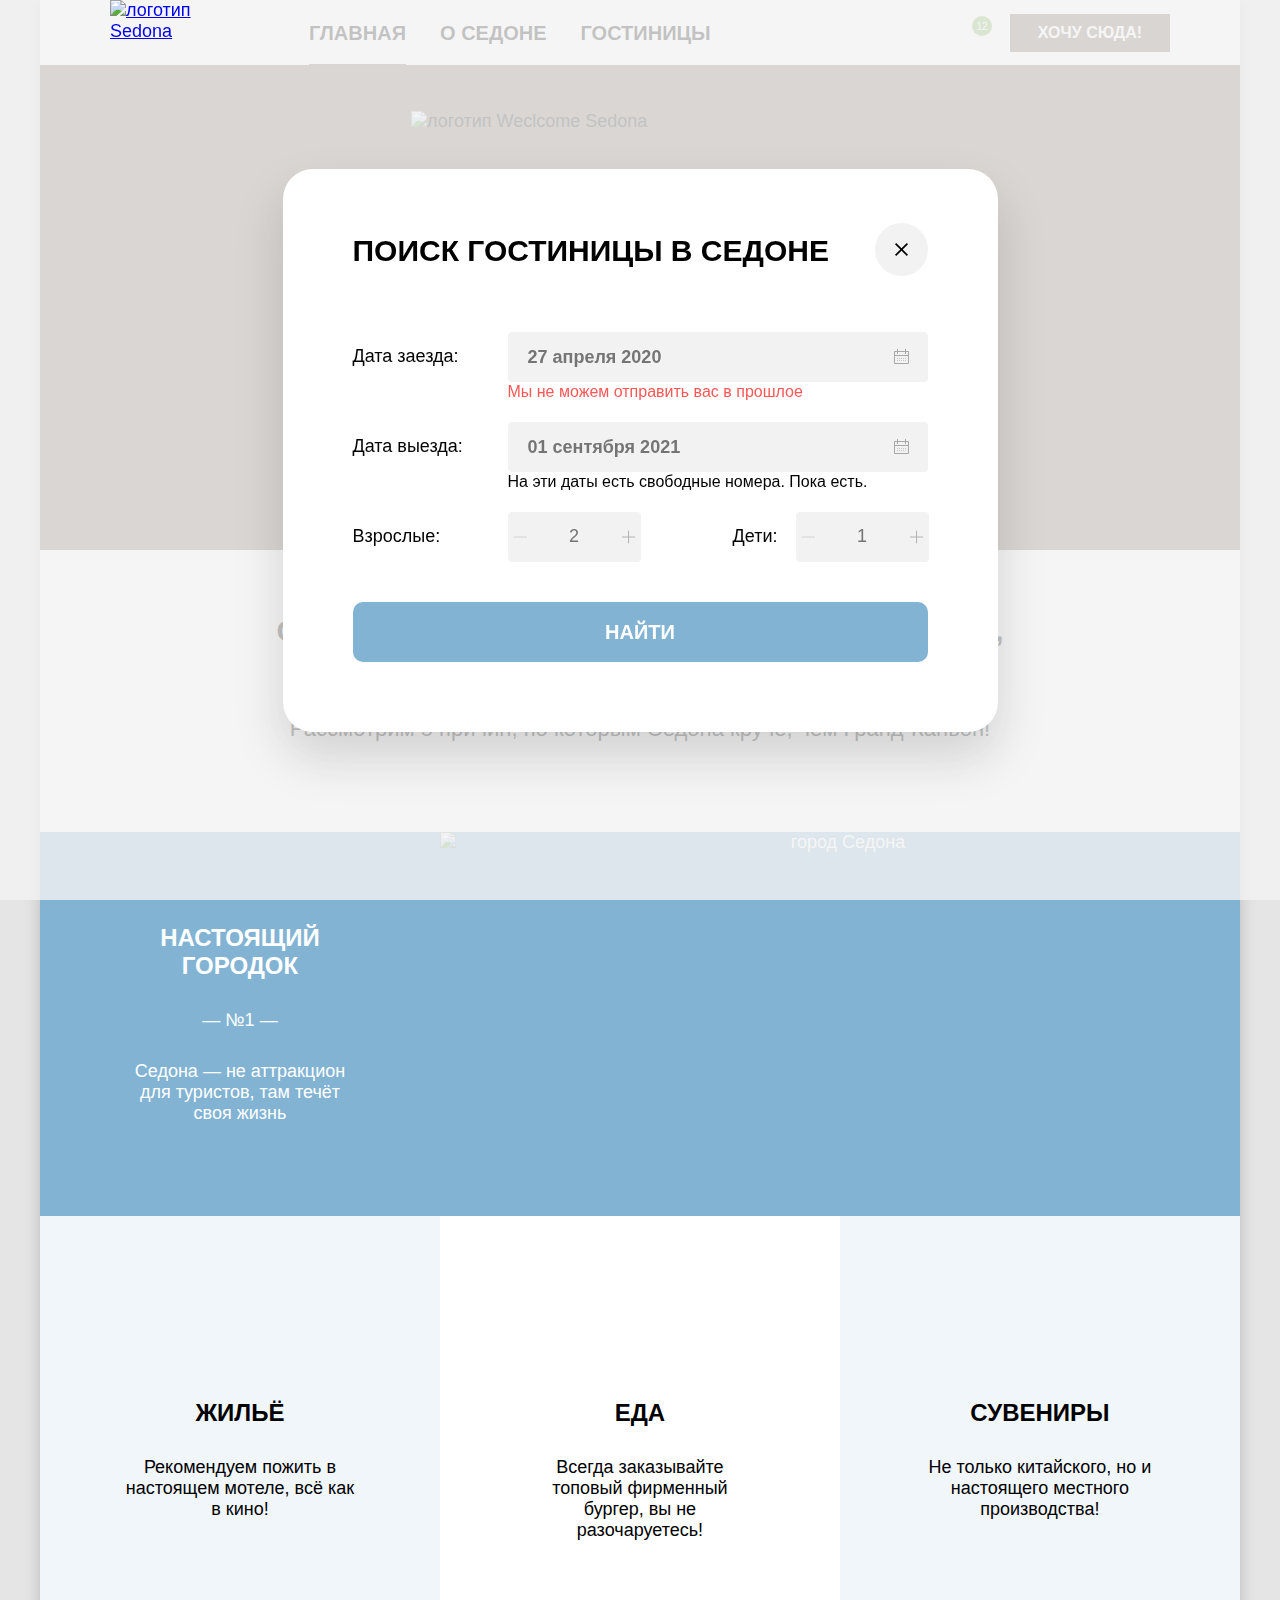
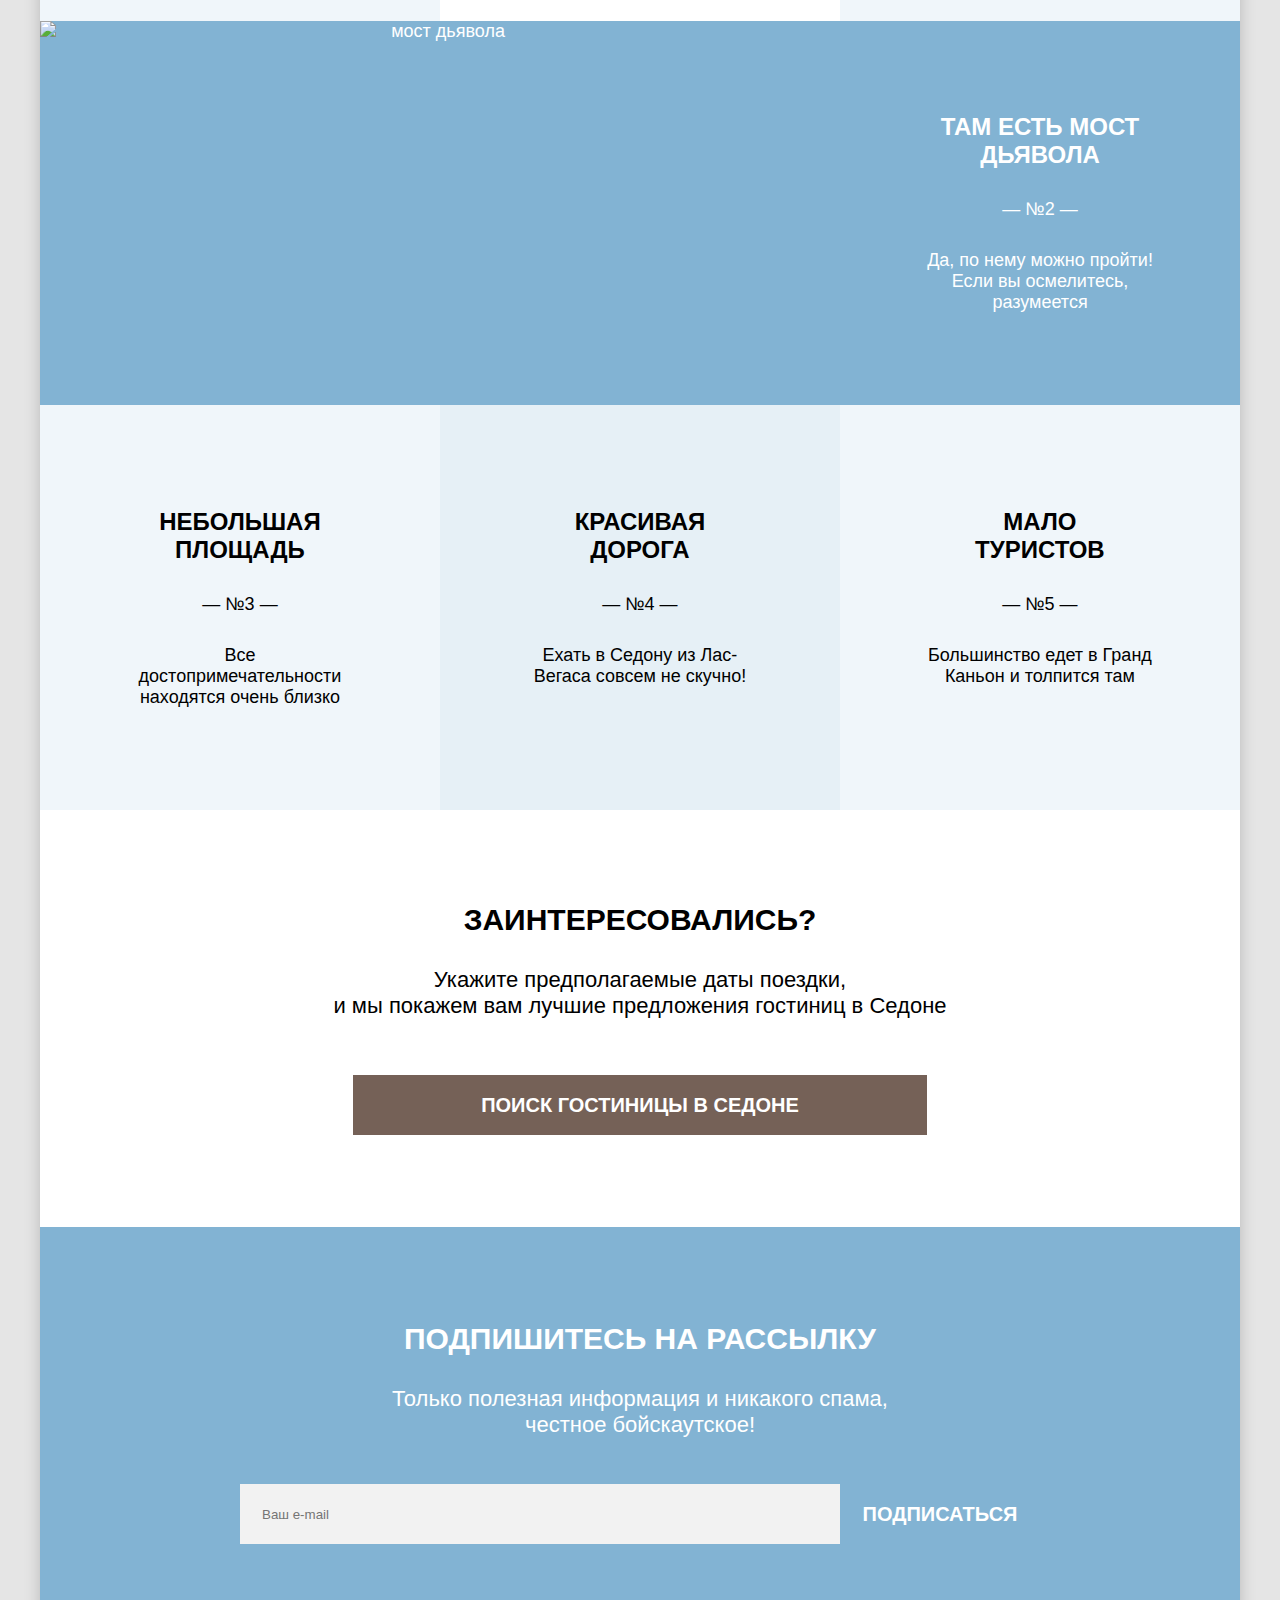
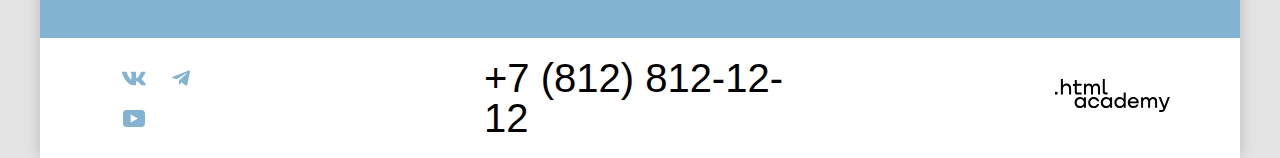
==== commit d7428ae3: "к консультации 13.07" ====
--- a/index.html
+++ b/index.html
@@ -238,6 +238,10 @@
       <div class="modal modal-auth">
         <!-- кнопка закрыть -->
         <button class="modal-close-button">
+          <svg width="13" height="13" viewBox="0 0 13 13" fill="none" xmlns="http://www.w3.org/2000/svg">
+            <path d="M13 1.2L11.8 0L6.5 5.3L1.2 0L0 1.2L5.3 6.5L0 11.8L1.2 13L6.5 7.7L11.8 13L13 11.8L7.7 6.5L13 1.2Z" fill="currentColor"/>
+            </svg>
+
           <span class="visually-hidden">Закрыть</span>
         </button>
         <!-- контент -->
@@ -247,32 +251,63 @@
           <!-- форма -->
           <form class="modal-form" action="https://echo.htmlacademy.ru/" method="post">
             <div class="date">
-              <label class="arrival-date">
-                Дата заезда:<input class="arrival-date-input" type="date" id="arrival" name="arrival"
-                  placeholder="27 апреля 2020">
-                <span class="span-arrival-date"> Мы не можем отправить вас в
-                  прошлое</span>
-              </label>
+              <label class="arrival-date date-field" for="arrival">Дата заезда:</label>
+              <input class="date-input" type="text" id="arrival" name="arrival" placeholder="27 апреля 2020">
+              <span class="date-confirm date-confirm-error"> Мы не можем отправить вас в прошлое</span>
             </div>
 
             <div class="date">
-              <label class="departure-date">
-                Дата выезда:<input class="departure-date-input" type="date" id="departure" name="departure"
-                  placeholder="27 апреля 2020"> <span class="span-departure-date"> На эти даты есть свободные номера.
-                  Пока есть.</span>
-              </label>
+              <label class="departure-date date-field" for="departure">Дата выезда:</label>
+              <input class="date-input" type="text" id="departure" name="departure" placeholder="01 сентября 2021">
+
+              <span class="date-confirm"> На эти даты есть свободные номера. Пока есть.</span>
             </div>
 
             <div class="people-children">
-              <label class="people">
-                Взрослые: <div><button class="btn-min" type="button">-</button><input class="people-input" type="number" id="people"
-                  name="people"><button class="btn-max" type="button">+</button></div>
-              </label>
-
-              <label class="children">
-                Дети: <div><button class="btn-min"  type="button">-</button><input class="children-input" type="number" id="children"
-                  name="children"><button class="btn-max" type="button">+</button></div>
-              </label>
+              <label class="people" for="people">Взрослые:</label>
+              <div class="quantity">
+                <button class="btn-min" type="button">
+                  <svg aria-hidden="true" focusable="false" width="13" height="1" viewBox="0 0 13 1" fill="none"
+                    xmlns="http://www.w3.org/2000/svg">
+                    <path opacity="1.0" d="M0 0L0 1L13 1V0L0 0Z" fill="currentColor" />
+                  </svg>
+                </button>
+                <input class="quantity-input" type="number" id="people" name="people" min="0" placeholder="2">
+                <button class="btn-max" type="button">
+                  <svg width="13" height="13" viewBox="0 0 13 13" fill="none" xmlns="http://www.w3.org/2000/svg">
+                    <g opacity="1.0">
+                    <path d="M13 6H7V0H6V6H0V7H6V13H7V7H13V6Z" fill="currentColor"/>
+                    </g>
+                    </svg>
+                </button>
+              </div>
+
+
+             <span class="form-label">
+              <label class="children" for="children"> Дети:</label>
+              <span class="tooltip"><button class="tooltip-toggle" aria-labelledby="tooltip-label"><svg class="tooltip-icon" width="25" height="25" viewBox="0 0 25 25" fill="none" xmlns="http://www.w3.org/2000/svg">
+                <circle cx="12.5" cy="12.5" r="12.5" fill="#currenColor"/>
+                </svg>
+                  </button>
+                <span class="tooltip-text" role="tooltip" id="tooltip-label">Укажите количество детей, которые будут с вами, возраст которых от 6 до 18 лет. Дети до 6 лет размещаются бесплатно.</span>
+              </span>
+            </span>
+              <div class="quantity">
+                <button class="btn-min" type="button">
+                  <svg aria-hidden="true" focusable="false" width="13" height="1" viewBox="0 0 13 1" fill="none"
+                    xmlns="http://www.w3.org/2000/svg">
+                    <path opacity="1.0" d="M0 0L0 1L13 1V0L0 0Z" fill="currentColor" />
+                  </svg>
+                </button>
+                <input class="quantity-input" type="number" id="children" name="children" min="0" placeholder="1">
+                <button class="btn-max" type="button">
+                  <svg width="13" height="13" viewBox="0 0 13 13" fill="none" xmlns="http://www.w3.org/2000/svg">
+                    <g opacity="1.0">
+                    <path d="M13 6H7V0H6V6H0V7H6V13H7V7H13V6Z" fill="currentColor"/>
+                    </g>
+                    </svg>
+                </button>
+              </div>
             </div>
 
             <!-- кнопка найти -->
--- a/styles/styles.css
+++ b/styles/styles.css
@@ -15,8 +15,8 @@
 }
 
 *,
-*:before,
-*:after {
+*::before,
+*::after {
   box-sizing: border-box;
 }
 
@@ -31,15 +31,15 @@
   overflow: hidden;
 }
 
-/* СКРЫТЬ СТРЕЛКИ в Chrome, Safari, Edge, Opera */
-.people-input,
-.children-input {
+/* скрыть кнопки в  Chrome, Safari, Edge, Opera */
+.quantity input::-webkit-outer-spin-button,
+.quantity input::-webkit-inner-spin-button {
   -webkit-appearance: none;
   margin: 0;
 }
 
-/* СКРЫТЬ СТРЕЛКИ в Firefox */
-input[type=number] {
+/* скрыть кнопки в Firefox */
+.quantity input[type=number] {
   -moz-appearance: textfield;
 }
 
@@ -927,6 +927,7 @@
 .range p {
   margin: 0;
 }
+
 .range-wrapper-inputs {
   margin-bottom: 40px;
 }
@@ -1000,6 +1001,7 @@
   appearance: none;
   margin: 0;
 }
+
 /* range */
 
 
@@ -1212,11 +1214,17 @@
 .modal-conteiner {
   position: fixed;
   top: 0;
-  left:0;
-  display: flex;
+  left: 0;
+
   width: 100%;
   height: 100%;
-  background-color:rgba(242, 242, 242, 0.8) ;
+  background-color: rgba(242, 242, 242, 0.8);
+  display: flex;
+}
+
+.modal-conteiner.is-active {
+  display: flex;
+
 }
 
 .modal {
@@ -1228,6 +1236,8 @@
 
 .modal-auth {
   width: 715px;
+  box-shadow: 0 25px 50px rgba(0, 0, 0, 0.15);
+  border-radius: 30px;
 }
 
 .modal-title {
@@ -1244,7 +1254,7 @@
 
 .modal-close-button {
   position: absolute;
-  padding: 0;
+  padding: 20px;
   top: 54px;
   right: 70px;
   width: 53px;
@@ -1252,67 +1262,252 @@
   background-color: #F2F2F2;
   border: none;
   border-radius: 50%;
-  background-image: url("/images/modal-close.svg");
   background-repeat: no-repeat;
   background-position: center;
   cursor: pointer;
-}
-
-.modal-content div {
-  width: 100%;
-}
-
-.arrival-date-input,
-.departure-date-input {
-
+  color: rgb(0, 0, 0);
+  outline: none;
+}
+
+.modal-close-button:hover {
+  background-color: #E6E6E6;
+}
+
+.modal-close-button:focus {
+  outline: 3px solid #83B3D3;
+  background-color: #E6E6E6;
+}
+
+.modal-close-button:active {
+  color: #A1A1A1;
+}
+
+
+
+.date-input {
   width: 420px;
-  height: 50px;
-  margin-left: 40px;
-}
+  min-height: 50px;
+  margin: 0;
+  padding-left: 20px;
+  padding-right: 35px;
+  background: #F2F2F2;
+  border-radius: 4px;
+  border: none;
+  font-family: inherit;
+  font-weight: 700;
+  font-size: 18px;
+  line-height: 40px;
+  color: rgba(0, 0, 0, 0.6);
+  outline: none;
+  background-image: url('../images/date-icon.svg');
+  background-repeat: no-repeat;
+  background-position-y: center;
+  background-position-x: 386px;
+}
+
+.date-input:hover {
+  background-color: #E6E6E6;
+}
+
+.date-input:focus {
+  background-color: #E6E6E6;
+  outline: 3px solid #83B3D3;
+}
+
+.date-input:active {
+  background-color: #ffffff;
+  outline: 2px solid #000000;
+  color: #000000;
+}
+
 
 .people-children {
-  display: flex;
-  justify-content: ;
-}
-
-.people,
-.children {
-  display: flex;
-  width: 288px;
-}
-
-.people div,
-.children div {
-  display: flex;
-  width: 133px;
-}
+  display: grid;
+  grid-template-columns: 155px 133px 155px 133px;
+  align-items: center;
+}
+
+
 
 .btn-min,
 .btn-max {
   width: 25px;
   height: 25px;
+  display: flex;
+  justify-content: center;
+  align-items: center;
+  padding: 0;
+  position: absolute;
+  top: 50%;
+  background-color: transparent;
+  border: none;
+  color: #B3B3B3;
+  transform: translateY(-50%);
+}
+
+
+.btn-min {
+  left:0;
+}
+
+.btn-max {
+  right:0;
+}
+
+.btn-min:hover,
+.btn-max:hover {
+  color: black;
+}
+
+.btn-min:focus,
+.btn-max:focus {
+  color: black;
+  border: 3px solid #83B3D3;
+  border-radius: 4px;
+  outline:  none;
+}
+
+.btn-min:active,
+.btn-max:active {
+  color: #CCCCCC;
+  border: none;
 }
 
 .date {
+  position: relative;
   margin-bottom: 40px;
-}
-
-.span-arrival-date {
+  display: grid;
+  grid-template-columns: 155px 420px;
+  align-items: center;
+
+}
+
+
+.date-confirm {
   position: absolute;
-  left:140px;
+  left: 155px;
   top: 40px;
-}
-
-.arrival-date {
+  font-size: 16px;
+  line-height: 40px;
+}
+
+.quantity-input {
+  display: flex;
+  align-items: center;
+  text-align: center;
+  width: 100%;
+  min-height: 50px;
+  padding-left: 50px;
+  padding-right: 50px;
+  border: none;
+  height: 100%;
+  font-family: inherit;
+  font-weight: 700px;
+  font-size: 18px;
+  line-height: 40px;
+  color: #000000;
+  background: #F2F2F2;
+  border-radius: 4px;
+  outline: none;
+
+}
+
+
+.children {
+  display: flex;
+  flex-wrap: wrap;
+  justify-content: flex-end;
+  padding-right: 18px;
+}
+
+.quantity {
   position: relative;
 }
 
-.departure-date {
-  position: relative;
-}
-
-.span-departure-date {
+.date-confirm-error {
+  color: #FF5757;
+}
+
+.search {
+  display: flex;
+  justify-content: center;
+  align-items: center;
+  width:100%;
+  min-height: 60px;
+  font-family: 'PT Sans',sans-serif;
+  font-style: normal;
+  font-weight: 700;
+  font-size: 20px;
+  line-height: 36px;
+  text-align: center;
+  text-transform: uppercase;
+  color: #FFFFFF;
+  background-color: #83B3D3;
+  border:none;
+  border-radius: 10px;
+  margin-top: 40px;
+}
+
+.search:hover {
+  background-color: #68A2CA;
+}
+
+.search:focus {
+  background-color: #68A2CA;
+  border: 3px solid #756257;
+  outline: none;
+}
+
+.search:active {
+  color: #95BEDA;
+  background-color: #68A2CA;
+}
+
+.tooltip-toggle {
+  border: none;
+  background-color: transparent;
+  padding: 0;
+  margin: 0;
+  display: block;
+}
+
+.tooltip-icon {
+  width: 100%;
+  height: 100%;
+  color: red;
+  display: block;
+}
+
+.tooltip-toggle:hover .tooltip-icon {
+  color: #7DB54F;
+}
+
+.tooltip-text {
+  background-color: #242424;
+  color: #ffffff;
+  font-size: 16px;
+  line-height: 21px;
+  font-weight: normal;
+  text-transform: none;
+  padding: 15px 18px 18px 22px;
+  border-radius: 8px;
+  display: block;
+  width: 256px;
   position: absolute;
-  left:140px;
-  top: 40px;
-}
+  top: 70%;
+  display: none;
+}
+
+
+.tooltip {
+  position: absolute;
+  margin-top: 4px;
+  margin-left: 2px;
+  width: 25px;
+  height: 25px;
+}
+
+.tooltip-toggle:hover + .tooltip-text,
+.tooltip-toggle:focus + .tooltip-text {
+  display: block;
+}
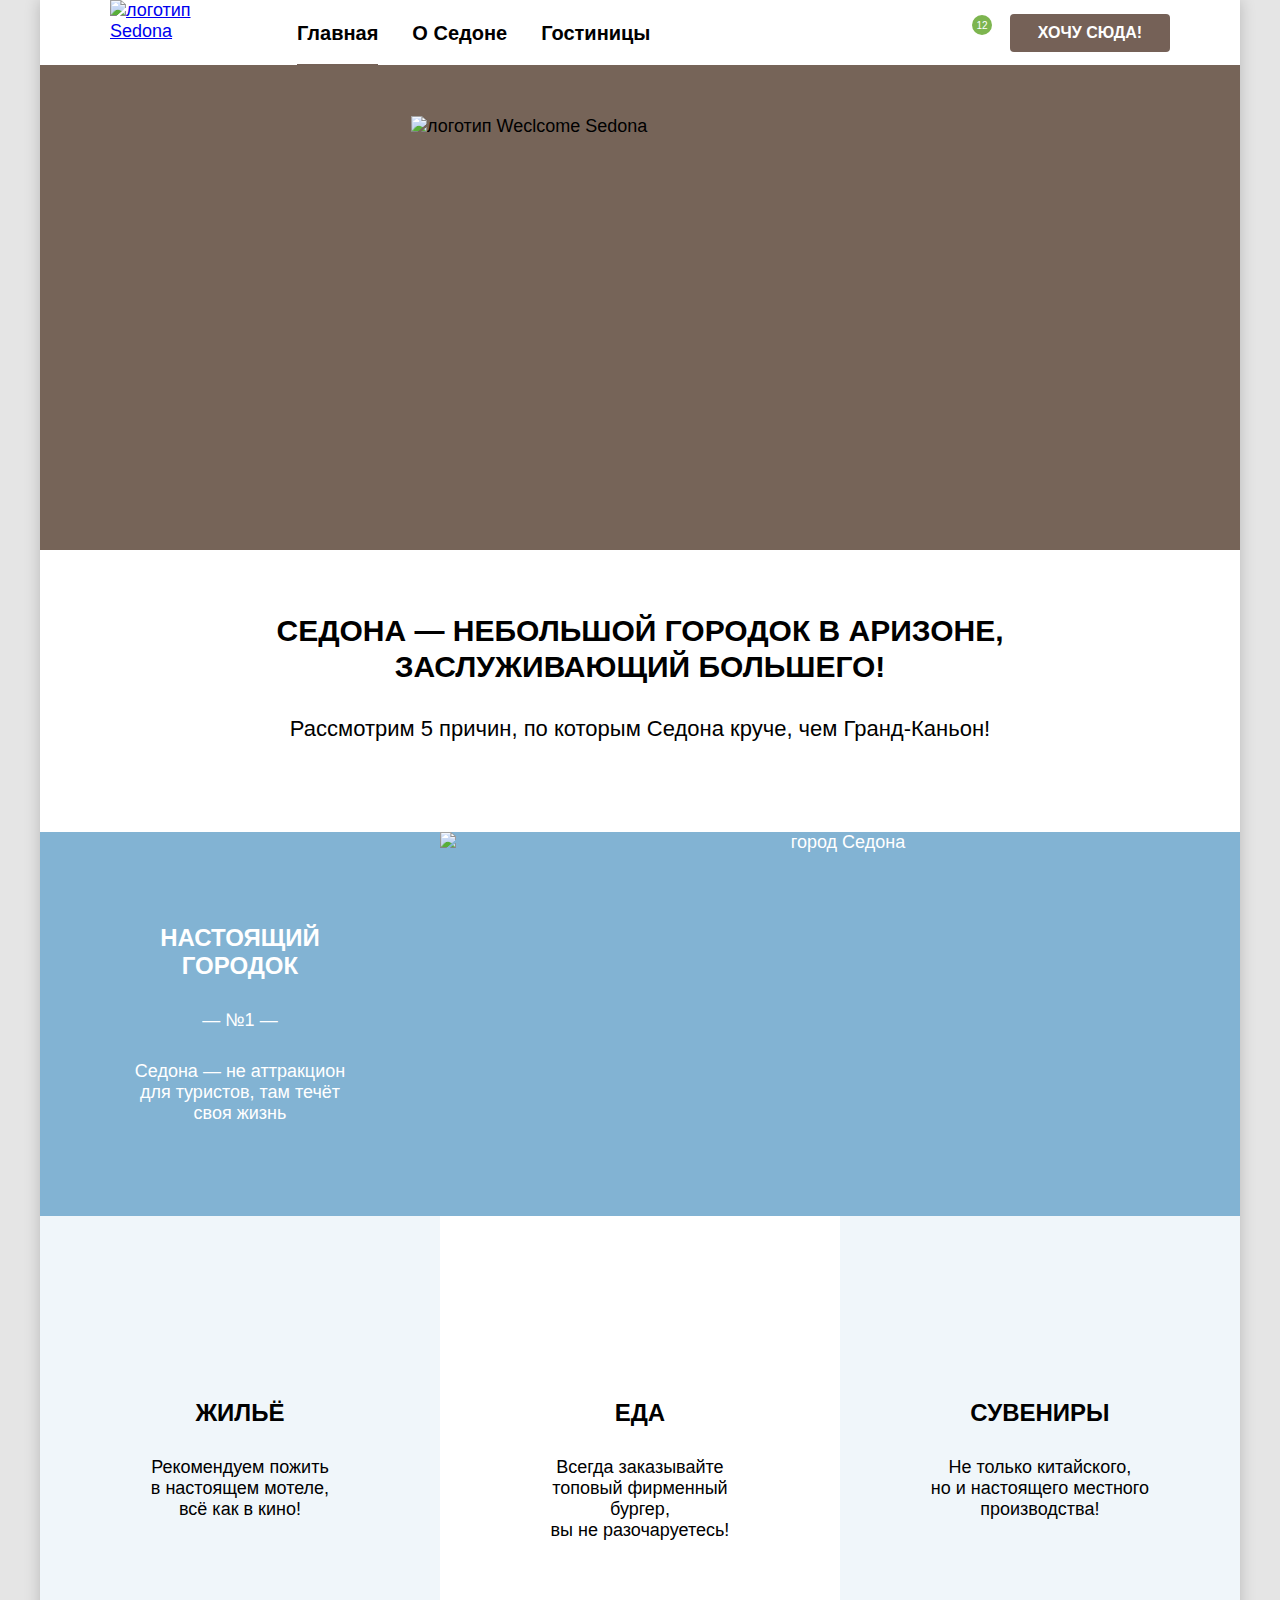
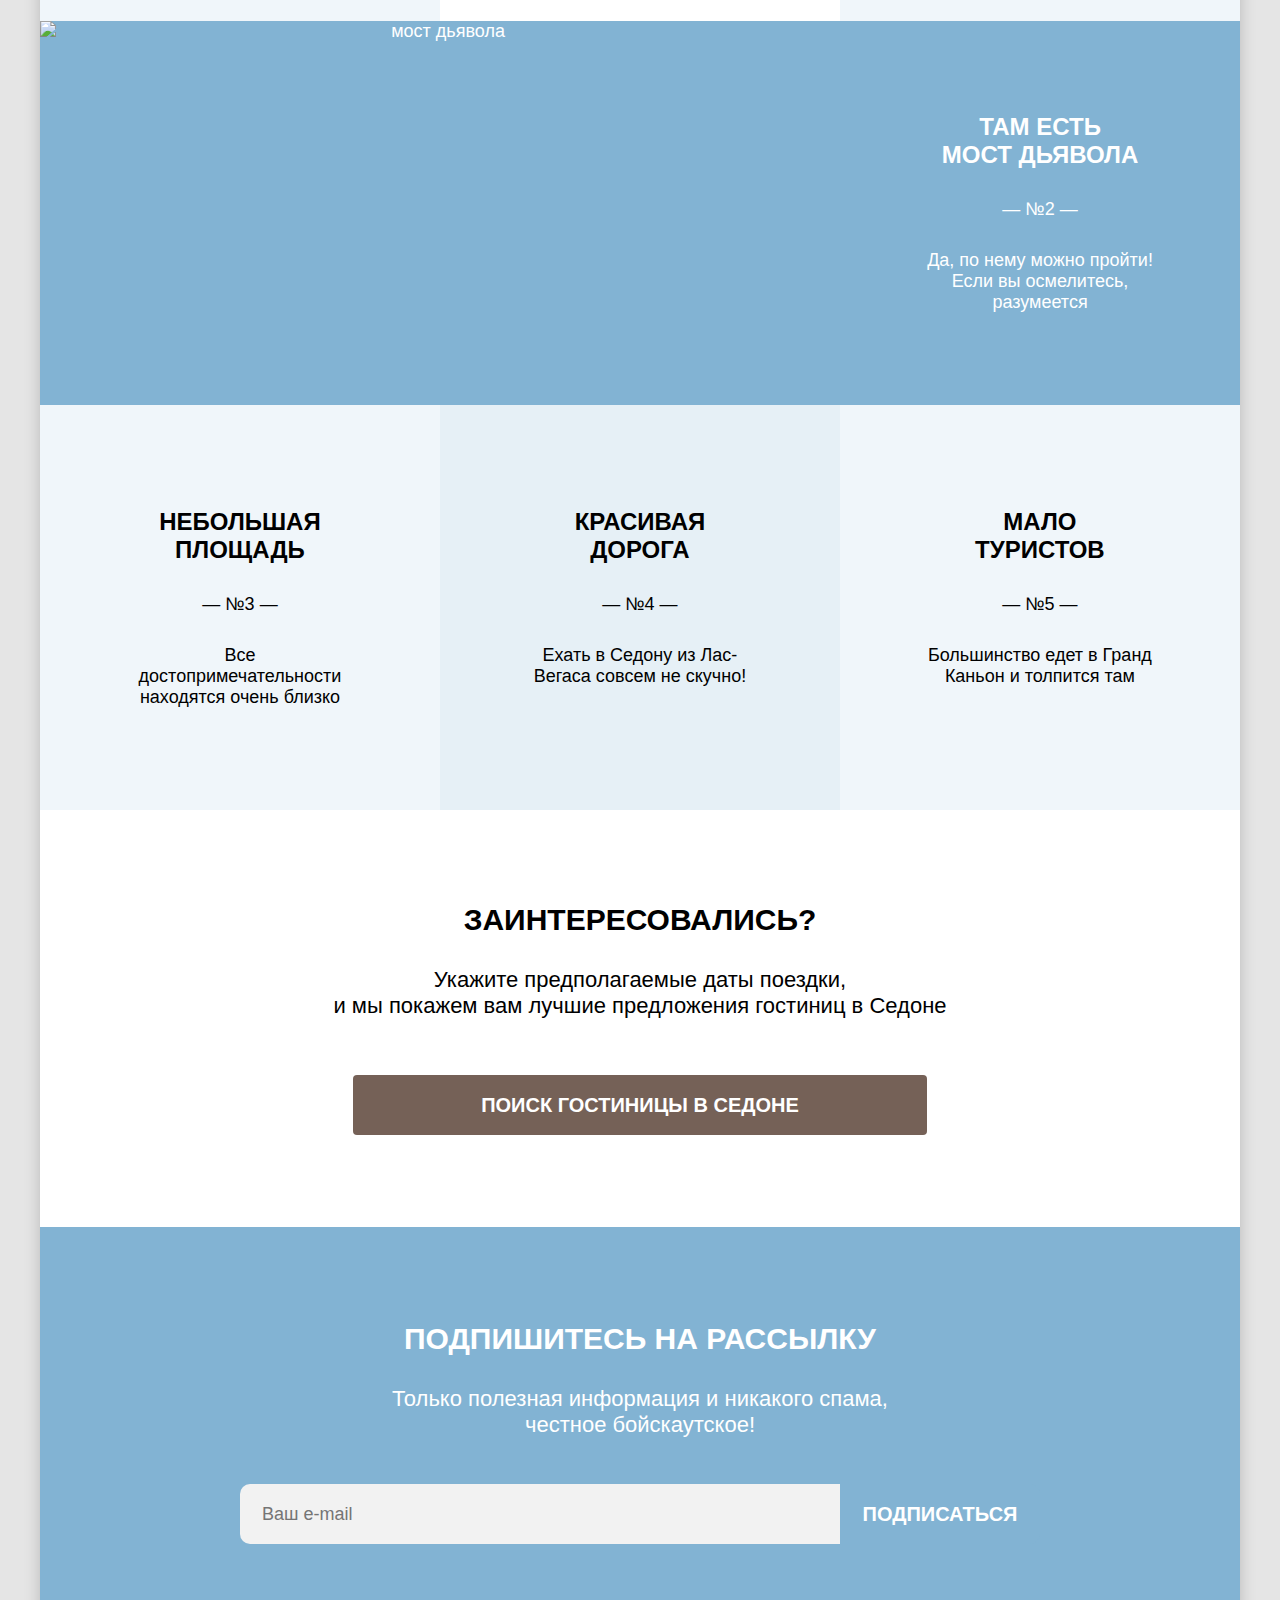
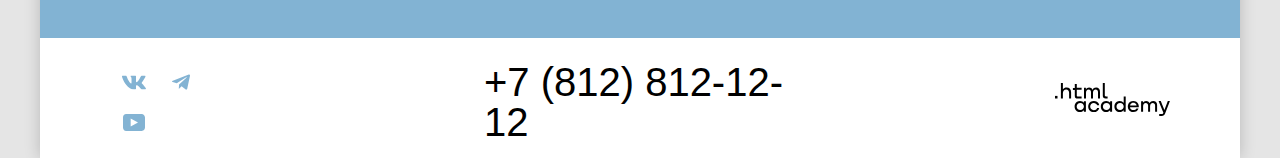
==== commit 9cc9e4bb: "Итог" ====
--- a/index.html
+++ b/index.html
@@ -68,25 +68,25 @@
               <ul class="advantages-list">
                 <li class="advantages-house light-blue">
                   <h3 class="advantages-name">Жильё</h3>
-                  <p class="advantages-desc">Рекомендуем пожить в настоящем мотеле,
+                  <p class="advantages-desc">Рекомендуем пожить <br> в настоящем мотеле,<br>
                     всё как в кино!</p>
                 </li>
                 <li class="advantages-food">
                   <h3 class="advantages-name">Еда</h3>
-                  <p class="advantages-desc">Всегда заказывайте
-                    топовый фирменный бургер, вы не разочаруетесь!</p>
+                  <p class="advantages-desc">Всегда заказывайте <br>
+                    топовый фирменный бургер,<br> вы не разочаруетесь!</p>
                 </li>
                 <li class="advantages-souvenir light-blue">
                   <h3 class="advantages-name">Сувениры</h3>
-                  <p class="advantages-desc">Не только китайского,
-                    но и настоящего местного производства!</p>
+                  <p class="advantages-desc">Не только китайского, <br>
+                    но и настоящего местного<br> производства!</p>
                 </li>
               </ul>
             </li>
             <li class="reason-item reason-item-full">
               <div class="flex-reason flex-reason-reverse dark-blue">
                 <div class="flex-reason-column">
-                  <h3 class="reason-name">Там есть
+                  <h3 class="reason-name">Там есть<br>
                     мост дьявола</h3>
                   <p class="reason-number">— №2 —</p>
                   <p class="reason-desc">Да, по нему можно пройти! Если вы осмелитесь, разумеется</p>
@@ -234,7 +234,7 @@
       </footer>
     </div>
     <!-- модальное окно -->
-    <div class="modal-conteiner">
+    <div class="modal-conteiner modal-container-close">
       <div class="modal modal-auth">
         <!-- кнопка закрыть -->
         <button class="modal-close-button">
@@ -251,14 +251,14 @@
           <!-- форма -->
           <form class="modal-form" action="https://echo.htmlacademy.ru/" method="post">
             <div class="date">
-              <label class="arrival-date date-field" for="arrival">Дата заезда:</label>
+              <label class="arrival-date date-field" for="arrival">Дата Заезда:</label>
               <input class="date-input" type="text" id="arrival" name="arrival" placeholder="27 апреля 2020">
               <span class="date-confirm date-confirm-error"> Мы не можем отправить вас в прошлое</span>
             </div>
 
             <div class="date">
-              <label class="departure-date date-field" for="departure">Дата выезда:</label>
-              <input class="date-input" type="text" id="departure" name="departure" placeholder="01 сентября 2021">
+              <label class="departure-date date-field" for="departure">Дата Выезда:</label>
+              <input class="date-input" type="text" id="departure" name="departure" placeholder="1 сентября 2021">
 
               <span class="date-confirm"> На эти даты есть свободные номера. Пока есть.</span>
             </div>
@@ -285,9 +285,19 @@
 
              <span class="form-label">
               <label class="children" for="children"> Дети:</label>
-              <span class="tooltip"><button class="tooltip-toggle" aria-labelledby="tooltip-label"><svg class="tooltip-icon" width="25" height="25" viewBox="0 0 25 25" fill="none" xmlns="http://www.w3.org/2000/svg">
-                <circle cx="12.5" cy="12.5" r="12.5" fill="#currenColor"/>
+              <span class="tooltip"><button class="tooltip-toggle" aria-labelledby="tooltip-label"><svg width="25" height="25" viewBox="0 0 25 25" fill="none" xmlns="http://www.w3.org/2000/svg">
+                <circle cx="12.5" cy="12.5" r="12.5" fill="#83B3D3"/>
+                <g clip-path="url(#clip0_47130_451)">
+                <path d="M12 17H13V11H12V17Z" fill="white"/>
+                <path d="M13 8H12V9H13V8Z" fill="white"/>
+                </g>
+                <defs>
+                <clipPath id="clip0_47130_451">
+                <rect width="1" height="9" fill="white" transform="translate(12 8)"/>
+                </clipPath>
+                </defs>
                 </svg>
+
                   </button>
                 <span class="tooltip-text" role="tooltip" id="tooltip-label">Укажите количество детей, которые будут с вами, возраст которых от 6 до 18 лет. Дети до 6 лет размещаются бесплатно.</span>
               </span>
--- a/styles/styles.css
+++ b/styles/styles.css
@@ -94,7 +94,7 @@
   text-align: center;
   color: #000000;
   text-decoration: none;
-  text-transform: uppercase;
+
 }
 
 .button-navigation-link {
@@ -110,7 +110,7 @@
 
 .welcome-sedona {
   min-height: 485px;
-  padding-top: 46px;
+  padding-top: 51px;
   background-color: #766458;
   background-image: url('../images/divider.svg'), url("../images/main-background.jpg");
   background-position: bottom,
@@ -213,6 +213,7 @@
   color: #ffffff;
   text-decoration: none;
   text-align: center;
+  border-radius: 4px;
 }
 
 .hotel-link:hover,
@@ -254,6 +255,7 @@
   background-image: none;
   color: #000000;
   background-color: #ffffff;
+  padding-top: 121px;
 }
 
 .email h2 {
@@ -280,6 +282,10 @@
   border: none;
   background-color: #F2F2F2;
   font-family: inherit;
+  font-weight: 400;
+  font-size: 18px;
+  line-height: 21px;
+  border-radius: 10px 0 0 10px;
 }
 
 .email-form {
@@ -303,6 +309,7 @@
   text-transform: uppercase;
   cursor: pointer;
   font-family: inherit;
+  border-radius: 0 10px 10px 0;
 }
 
 .button-email:hover,
@@ -419,6 +426,7 @@
   font-size: 20px;
   line-height: 26px;
   margin-bottom: 30px;
+  font-weight: 700;
 }
 
 .button-submit,
@@ -551,6 +559,33 @@
   color: rgba(255, 255, 255, 0.3);
 }
 
+.stars {
+  display: flex;
+  align-items: center;
+  justify-content: start;
+
+}
+
+.stars-block {
+  background-image: url('../images/star.svg');
+  height: 17px;
+  background-size: 17px 18px;
+  background-repeat: space;
+}
+
+.four-stars {
+  width: 80px;
+}
+
+.three-stars {
+  width: 60px;
+}
+
+.two-stars {
+  width: 40px;
+}
+
+
 .hotel-item .visually-hidden {
   display: inline-block;
   outline: none;
@@ -587,7 +622,7 @@
 
 .navigation-list {
   margin: 0;
-  margin-left: 30px;
+  margin-left: 18px;
   padding: 0;
   width: 500px;
   display: flex;
@@ -634,7 +669,7 @@
 }
 
 .navigation-user li:first-of-type {
-  margin-right: 24px;
+  margin-right: 22px;
 }
 
 .navigation-user-link {
@@ -659,6 +694,7 @@
   text-align: center;
   text-transform: uppercase;
   display: block;
+  border-radius: 4px;
 }
 
 .navigation-user-link-button:hover,
@@ -705,7 +741,7 @@
   font-size: 10px;
   line-height: 13px;
   position: absolute;
-  bottom: 6px;
+  bottom: 7px;
   left: 13px;
 
 }
@@ -808,6 +844,7 @@
   display: flex;
   align-items: center;
   background-color: #ffffff;
+  padding-top: 8px;
 }
 
 .footer-social {
@@ -867,15 +904,16 @@
 
 .flex-form {
   display: grid;
-  grid-template-columns: 150px 145px 288px 160px;
+  grid-template-columns: 150px 145px 35px 288px 160px;
   column-gap: 70px;
+  width: 1059px;
 }
 
 .flex-button {
   display: flex;
   flex-direction: column;
   justify-content: end;
-  grid-column: 4 / 5;
+  grid-column: 5 / 6;
   margin-right: 0%;
 
 }
@@ -885,6 +923,7 @@
   height: 149px;
   padding: 0;
   margin: 0;
+  border: none;
 }
 
 .infrastructure-list {
@@ -901,6 +940,65 @@
 .infrastructure-item:last-child,
 .type-of-housing-item:last-child {
   margin-bottom: 0;
+}
+
+.control {
+  display: block;
+  position: relative;
+  padding-left: 40px;
+}
+
+.control-mark {
+  width: 20px;
+  height: 20px;
+  background-color: white;
+  border-radius: 4px;
+  position: absolute;
+  left: 2px;
+}
+
+/* .control-mark-radio {
+  border-radius: 50%;
+} */
+
+.control-input[type="radio"] + .control-mark {
+  border-radius: 50%;
+}
+
+.control-input[type="radio"]:checked + .control-mark::before {
+  position: absolute;
+  top: 5.4px;
+  left: 5px;
+  width: 10px;
+  height: 10px;
+  background-color: #242424;
+  border-radius: 50%;
+  content: "";
+}
+
+.control-input[type="checkbox"]:checked + .control-mark::before {
+  position: absolute;
+  top: 5.4px;
+  left: 5px;
+  width: 12.2px;
+  height: 9.9px;
+  background-color: transparent;
+  background-image: url('../images/tick.svg');
+  content: "";
+}
+
+.control:hover .control-mark {
+  background-color: #c9dae8;
+}
+
+.control:focus .control-mark {
+  background-color: #c7e7d7;
+  outline: 3px solid #83B3D3;
+}
+
+.control:active .control-mark {
+  background-color: #96b4d0;
+  ;
 }
 
 .type-of-housing {
@@ -909,6 +1007,7 @@
   list-style: none;
   padding: 0;
   margin: 0;
+  border: none;
 }
 
 .type-of-housing-list {
@@ -922,29 +1021,33 @@
 .range {
   display: flex;
   flex-direction: column;
-}
-
-.range p {
-  margin: 0;
+  grid-column: 4/5;
+}
+
+
+.cost {
+  margin-bottom: 34px;
+  font-weight: 700;
+  font-size: 20px;
+  line-height: 26px;
 }
 
 .range-wrapper-inputs {
-  margin-bottom: 40px;
-}
-
+  display: flex;
+  margin-bottom: 28px;
+  height: 48px;
+}
 
 .range-scale {
   position: relative;
   height: 4px;
-  margin-bottom: 16px;
-  background-color: #242424;
-  border-radius: 2px;
+  background-color: #ffffff;
 }
 
 .range-bar {
   position: absolute;
   height: 4px;
-  background-color: #af7842;
+  background-color: #ffffff;
 }
 
 .range-toggle {
@@ -952,23 +1055,23 @@
   width: 20px;
   height: 20px;
   background: #ffffff;
-  border: 2px solid #242424;
-  border-radius: 50%;
+  border: none;
+  border-radius: 5px;
   cursor: pointer;
 }
 
 .range-toggle:hover {
-  background-color: #dbb590;
+  background-color: #A1A1A1;
 }
 
 .range-toggle:active,
 .range-toggle:focus {
-  outline: 3px solid #dbb590;
+  outline: 2px solid black;
 }
 
 .toggle-min {
   top: -8px;
-  left: -10px;
+  left: 0;
 }
 
 .toggle-max {
@@ -976,24 +1079,41 @@
   right: -10px;
 }
 
-.range-wrapper-inputs {
-  display: flex;
-  justify-content: center;
-}
 
 .catalog-filter-label {
-  display: flex;
-  margin-right: 5px;
-}
+  flex-grow: 1;
+  display: grid;
+  grid-template-columns: 2fr 1fr;
+  border: 2px solid white;
+  border-radius: 4px 0 0 4px;
+}
+
+.catalog-filter-label:last-child {
+
+  border-width: 2px 2px 2px 0;
+  border-color: white;
+  border-radius: 0 4px 4px 0;
+}
+
+.catalog-filter-label span {
+  display: flex;
+  align-items: center;
+  justify-content: end;
+  padding-right: 12px;
+  opacity: 0.3;
+  color: #FFFFFF;
+  padding-bottom: 4px;
+}
+
 
 .range-input {
-  width: 30px;
-  padding: 0 2px;
+  width: 100%;
+  padding-left: 18px;
   font: inherit;
-  text-align: center;
   background-color: transparent;
   border: none;
   appearance: textfield;
+  color: #FFFFFF;
 }
 
 .range-input::-webkit-outer-spin-button,
@@ -1028,10 +1148,10 @@
   column-gap: 70px;
   color: #000000;
   background-color: #ffffff;
-  padding-left: 72px;
-  padding-right: 71px;
+  padding-left: 70px;
+  padding-right: 69px;
   padding-bottom: 56px;
-  padding-top: 50px;
+  padding-top: 55px;
   align-items: center;
 }
 
@@ -1055,8 +1175,12 @@
   border: 2px solid #E5E5E5;
   border-radius: 4px;
   font-family: inherit;
-
-}
+  padding-left: 16px;
+
+  margin-right: 16px;
+}
+
+
 
 .view-page {
   display: grid;
@@ -1066,6 +1190,7 @@
   list-style-type: none;
   height: 48px;
   column-gap: 8px;
+  margin-left: -6px;
 }
 
 .view-page-item {
@@ -1136,6 +1261,7 @@
   text-decoration: none;
   padding-left: 10px;
   padding-right: 10px;
+  border-radius: 4px;
 }
 
 .pagination-link:hover,
@@ -1173,6 +1299,9 @@
   border-radius: 4px;
   border: 2px solid #E5E5E5;
   margin-right: auto;
+  font-size: 18px;
+  line-height: 21px;
+  padding-left: 20px;
 }
 
 /* block-pagination */
@@ -1211,15 +1340,19 @@
 
 
 /* modal-conteiner */
+
 .modal-conteiner {
   position: fixed;
   top: 0;
   left: 0;
-
   width: 100%;
   height: 100%;
   background-color: rgba(242, 242, 242, 0.8);
   display: flex;
+}
+
+.modal-container-close {
+  display: none;
 }
 
 .modal-conteiner.is-active {
@@ -1232,6 +1365,7 @@
   margin: auto;
   padding: 54px 70px 70px;
   background-color: #ffffff;
+
 }
 
 .modal-auth {
@@ -1294,16 +1428,18 @@
   border-radius: 4px;
   border: none;
   font-family: inherit;
-  font-weight: 700;
-  font-size: 18px;
-  line-height: 40px;
-  color: rgba(0, 0, 0, 0.6);
   outline: none;
   background-image: url('../images/date-icon.svg');
   background-repeat: no-repeat;
   background-position-y: center;
   background-position-x: 386px;
-}
+  font-style: normal;
+  font-weight: 400;
+  font-size: 18px;
+  color: black;
+  line-height: 21px;
+}
+
 
 .date-input:hover {
   background-color: #E6E6E6;
@@ -1347,11 +1483,11 @@
 
 
 .btn-min {
-  left:0;
+  left: 10%;
 }
 
 .btn-max {
-  right:0;
+  right: 10%;
 }
 
 .btn-min:hover,
@@ -1364,7 +1500,7 @@
   color: black;
   border: 3px solid #83B3D3;
   border-radius: 4px;
-  outline:  none;
+  outline: none;
 }
 
 .btn-min:active,
@@ -1386,7 +1522,7 @@
 .date-confirm {
   position: absolute;
   left: 155px;
-  top: 40px;
+  top: 49px;
   font-size: 16px;
   line-height: 40px;
 }
@@ -1402,13 +1538,13 @@
   border: none;
   height: 100%;
   font-family: inherit;
-  font-weight: 700px;
   font-size: 18px;
-  line-height: 40px;
   color: #000000;
   background: #F2F2F2;
   border-radius: 4px;
   outline: none;
+  font-weight: 400;
+  line-height: 21px;
 
 }
 
@@ -1417,7 +1553,8 @@
   display: flex;
   flex-wrap: wrap;
   justify-content: flex-end;
-  padding-right: 18px;
+  margin-right: 10px;
+
 }
 
 .quantity {
@@ -1432,9 +1569,9 @@
   display: flex;
   justify-content: center;
   align-items: center;
-  width:100%;
+  width: 100%;
   min-height: 60px;
-  font-family: 'PT Sans',sans-serif;
+  font-family: 'PT Sans', sans-serif;
   font-style: normal;
   font-weight: 700;
   font-size: 20px;
@@ -1443,7 +1580,7 @@
   text-transform: uppercase;
   color: #FFFFFF;
   background-color: #83B3D3;
-  border:none;
+  border: none;
   border-radius: 10px;
   margin-top: 40px;
 }
@@ -1491,23 +1628,55 @@
   text-transform: none;
   padding: 15px 18px 18px 22px;
   border-radius: 8px;
-  display: block;
   width: 256px;
   position: absolute;
-  top: 70%;
+  top: 161%;
+  left: -464%;
   display: none;
 }
 
+.tooltip-text::before {
+  content: "";
+  display: block;
+  width: 19px;
+  height: 9px;
+  position: absolute;
+  background-color: #ffffff;
+  background-image: url('../images/tooltip-triangle.svg');
+  background-repeat: no-repeat;
+  background-position: center;
+  bottom: 100%;
+  left: 47%;
+}
+
 
 .tooltip {
-  position: absolute;
-  margin-top: 4px;
-  margin-left: 2px;
   width: 25px;
   height: 25px;
+  margin-right: 15px;
+  position: relative;
+  left: -4px;
+  top: 2px;
 }
 
 .tooltip-toggle:hover + .tooltip-text,
 .tooltip-toggle:focus + .tooltip-text {
   display: block;
 }
+
+.form-label {
+  display: flex;
+  justify-content: flex-end;
+  align-items: center;
+}
+
+
+.date-field,
+.people-children {
+  font-family: 'PT Sans';
+  font-style: normal;
+  font-weight: 700;
+  font-size: 20px;
+  line-height: 26px;
+
+}
